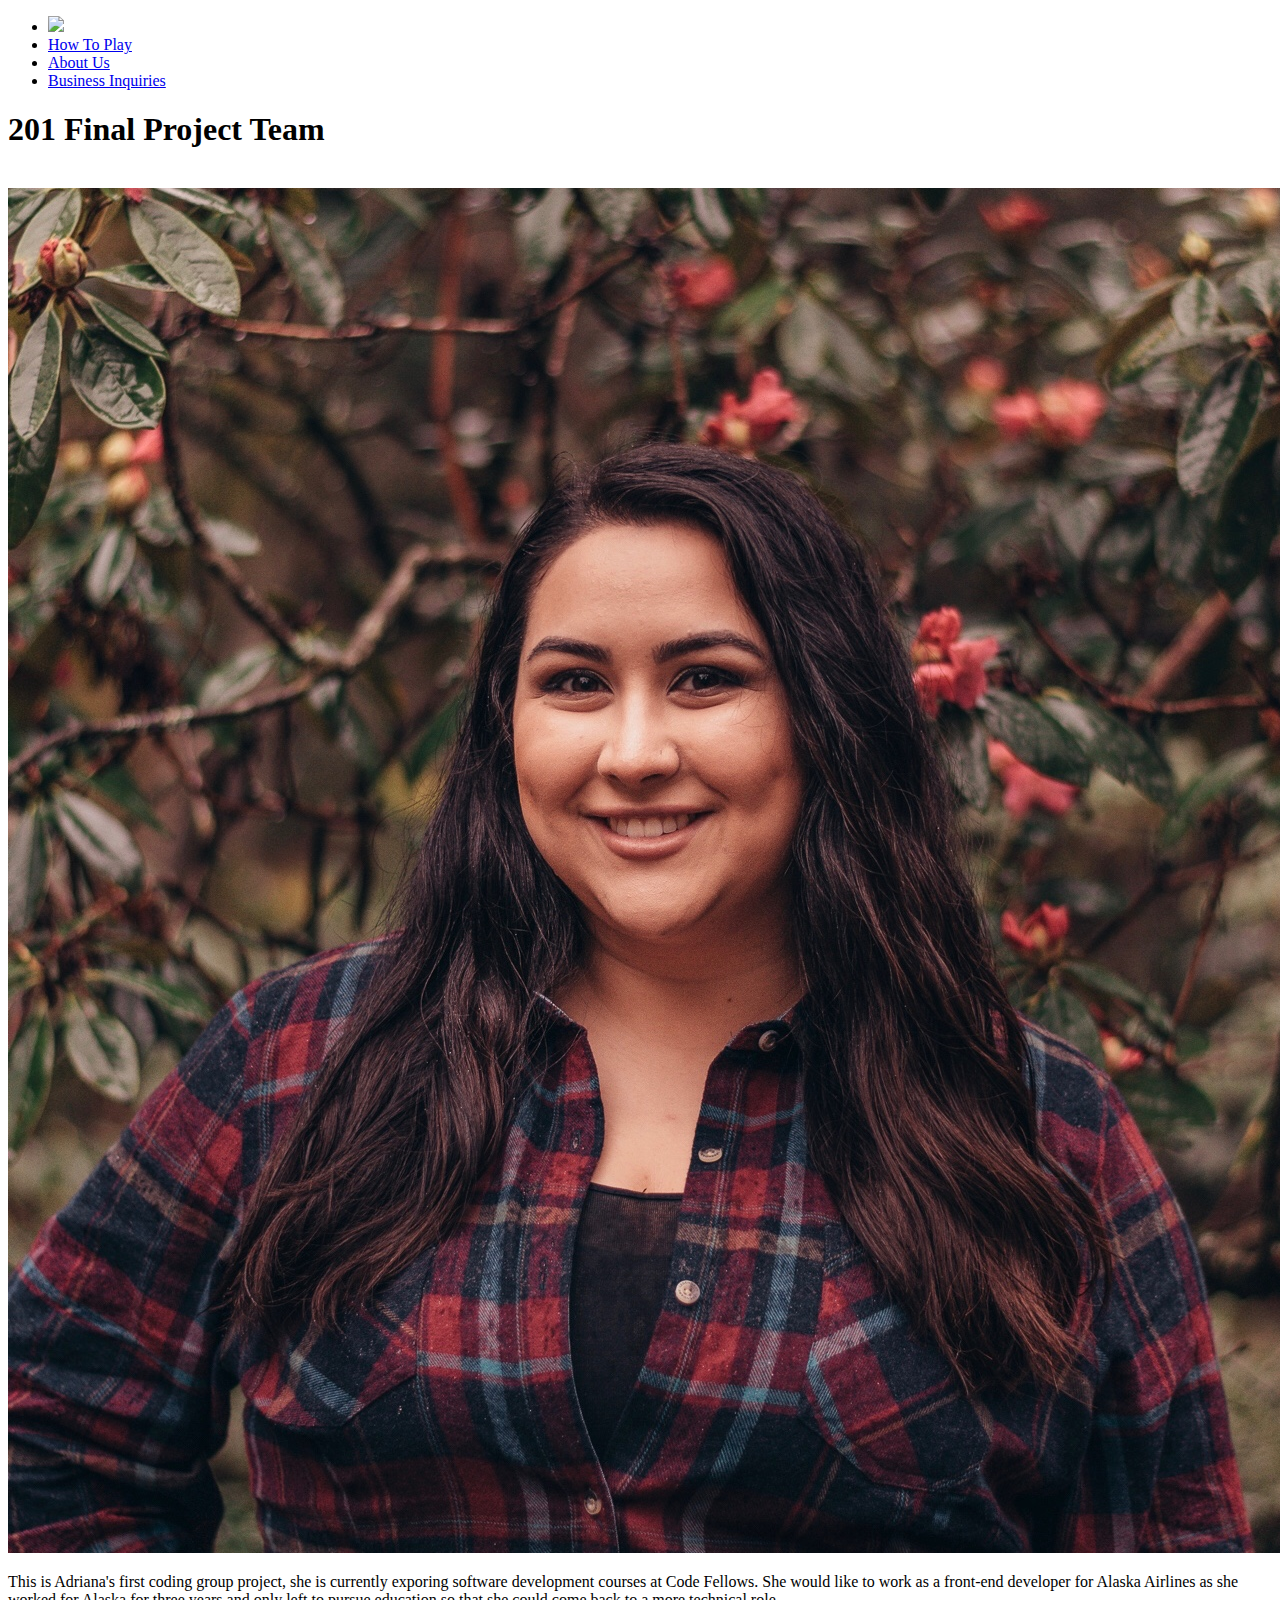
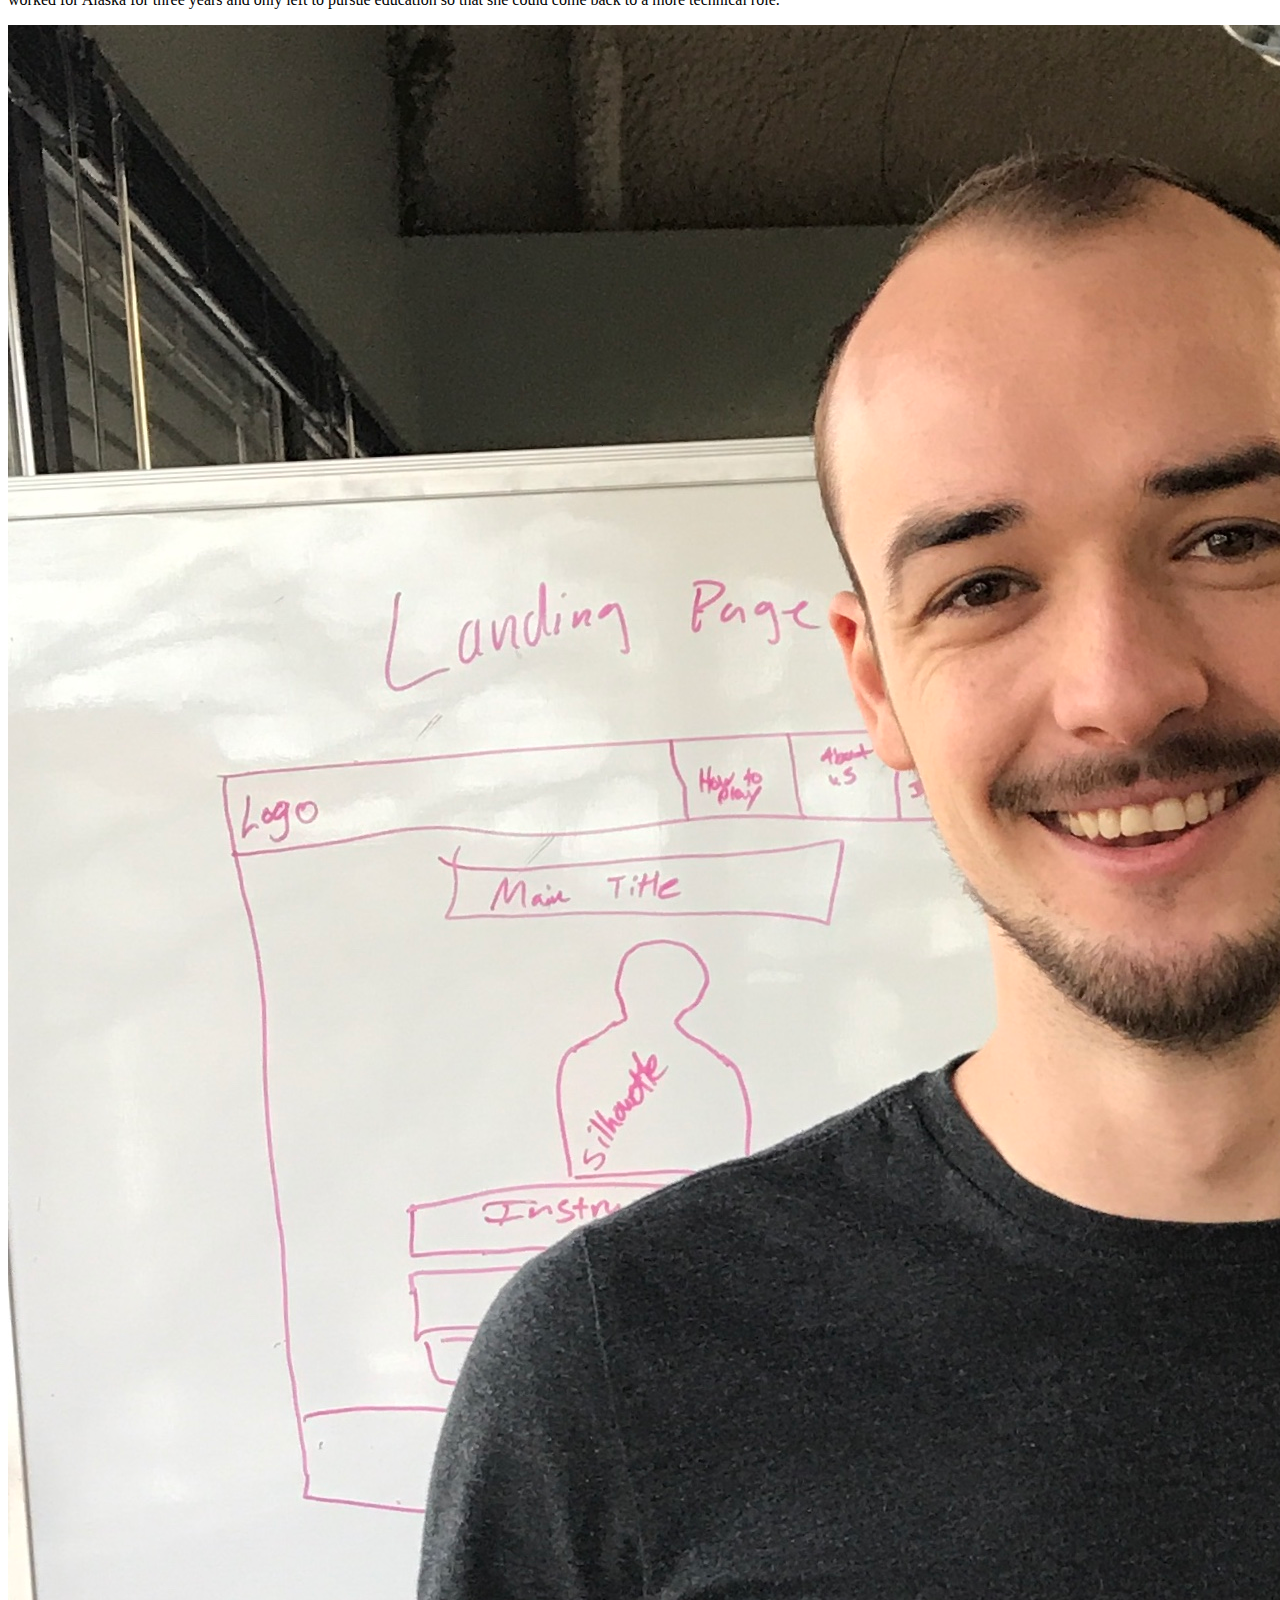
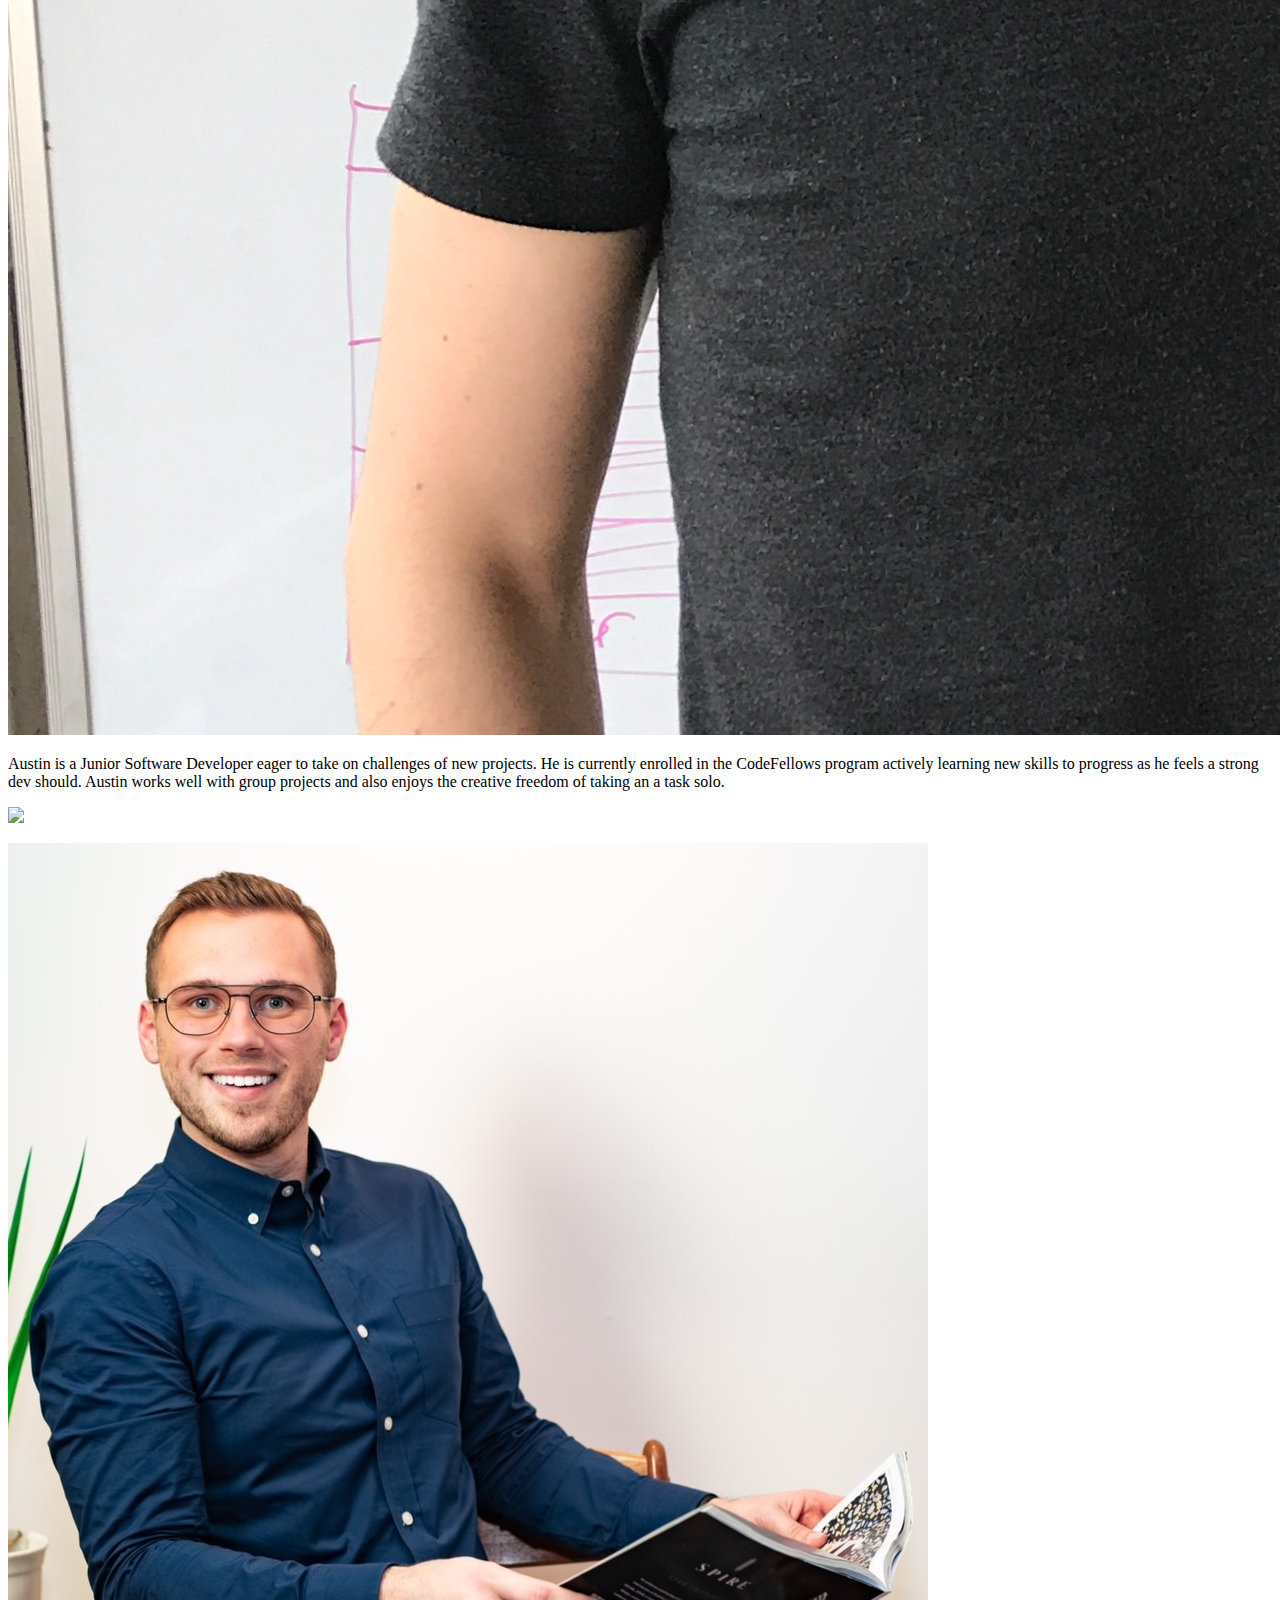
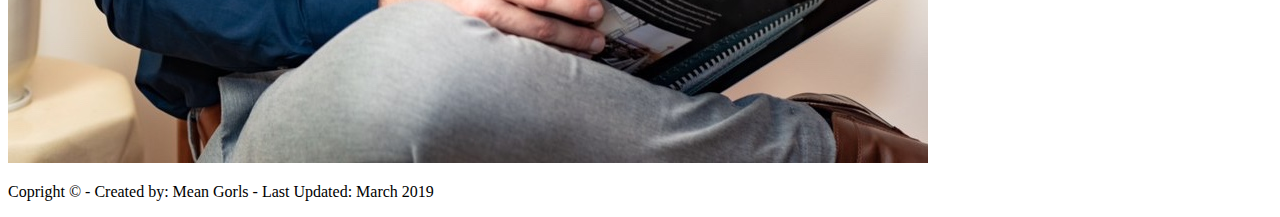
==== about.html @ 40d12f20 "about" ====
<!DOCTYPE html>
<html lang="en">

<head>
  <link rel="stylesheet" type="text/css" href="../Guess-Who/css/reset.css">
  <link rel="stylesheet" type="text/css" href="../Guess-Who/css/about.css">
  <link rel="stylesheet" type="text/css" href="../Guess-Who/css/header-footer.css">
  <title>About Us</title>
</head>

<body>

  <header>
    <ul id="topbar">
      <li><img src="https://placehold.it/150x75/000"></li>
      <li><a href="#">How To Play</a></li>
      <li><a href="#">About Us</a></li>
      <li><a href="#">Business Inquiries</a></li>
    </ul>
  </header>

  <main>
    <h1>201 Final Project Team</h1>

    <br>

    <section id="adriana">
      <img src="groupimgs/adriana.jpg"/>
      <p>
        This is Adriana's first coding group project, she is 
        currently exporing software development courses at Code 
        Fellows. She would like to work as a front-end developer 
        for Alaska Airlines as she worked for Alaska for three years 
        and only left to pursue education so that she could come 
        back to a more technical role.
      </p>
    </section>

    <section id="austin">
        <img src="groupimgs/austin.jpg"/>
        <p>
          Austin is a Junior Software Developer eager to take on 
          challenges of new projects.  He is currently enrolled in 
          the CodeFellows program actively learning new skills to 
          progress as he feels a strong dev should. Austin works 
          well with group projects and also enjoys the creative 
          freedom of taking an a task solo.
        </p>
      </section>

      <section id="jonny">
          <img src="groupimgs/jonny.png"/>
          <p>
            
          </p>
        </section>

        <section id="ryan">
            <img src="groupimgs/ryan.jpg"/>
            <p>
              
            </p>
          </section>

  </main>

  <footer>
    <p>Copright &copy; - Created by: Mean Gorls - Last Updated: March 2019</p>
  </footer>

</body>

</html>
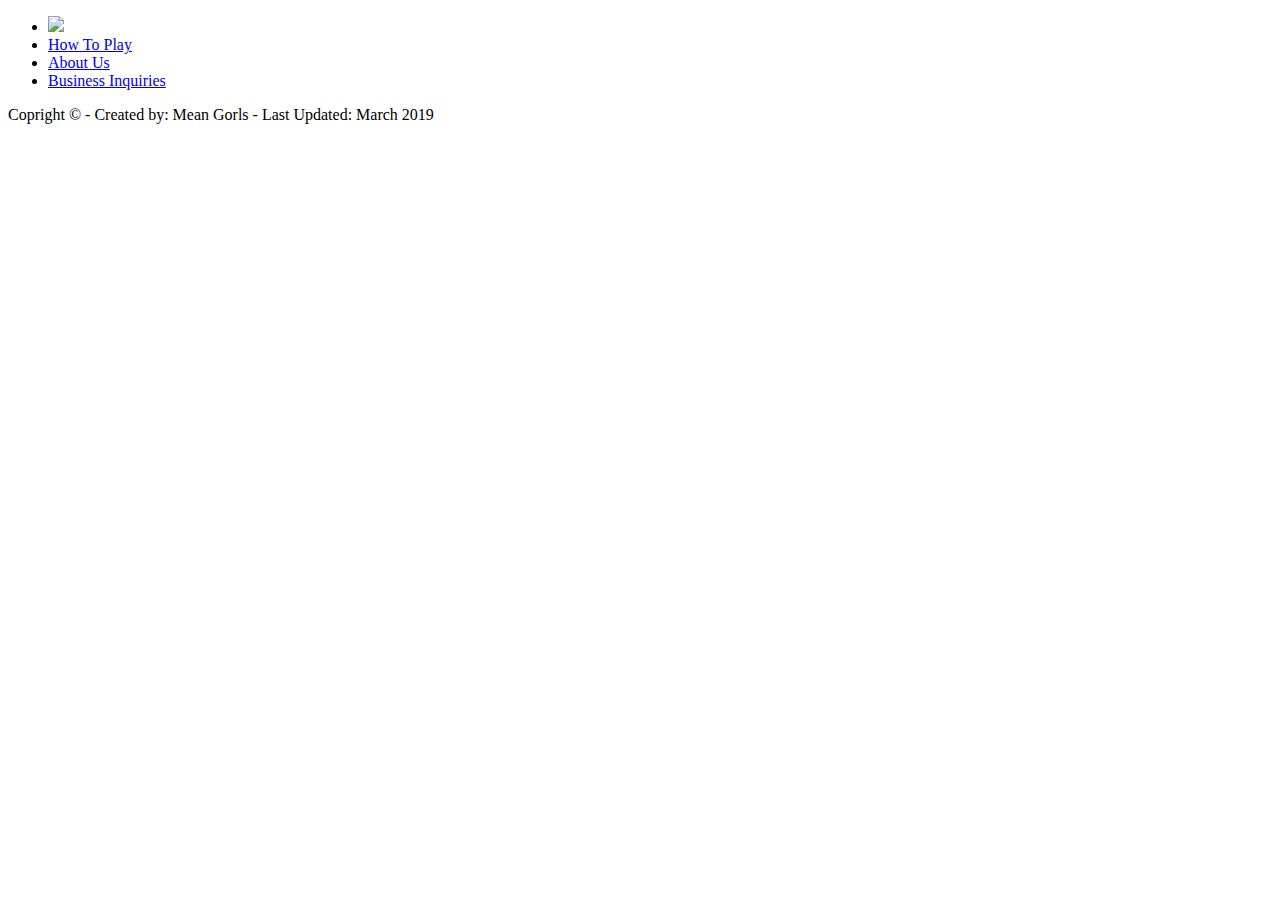
==== commit 7f706274: "changes" ====
--- a/about.html
+++ b/about.html
@@ -20,51 +20,9 @@
   </header>
 
   <main>
-    <h1>201 Final Project Team</h1>
-
-    <br>
-
-    <section id="adriana">
-      <img src="groupimgs/adriana.jpg"/>
-      <p>
-        This is Adriana's first coding group project, she is 
-        currently exporing software development courses at Code 
-        Fellows. She would like to work as a front-end developer 
-        for Alaska Airlines as she worked for Alaska for three years 
-        and only left to pursue education so that she could come 
-        back to a more technical role.
-      </p>
-    </section>
-
-    <section id="austin">
-        <img src="groupimgs/austin.jpg"/>
-        <p>
-          Austin is a Junior Software Developer eager to take on 
-          challenges of new projects.  He is currently enrolled in 
-          the CodeFellows program actively learning new skills to 
-          progress as he feels a strong dev should. Austin works 
-          well with group projects and also enjoys the creative 
-          freedom of taking an a task solo.
-        </p>
-      </section>
-
-      <section id="jonny">
-          <img src="groupimgs/jonny.png"/>
-          <p>
-            
-          </p>
-        </section>
-
-        <section id="ryan">
-            <img src="groupimgs/ryan.jpg"/>
-            <p>
-              
-            </p>
-          </section>
-
   </main>
 
-  <footer>
+  <footer class="site-footer">
     <p>Copright &copy; - Created by: Mean Gorls - Last Updated: March 2019</p>
   </footer>
 
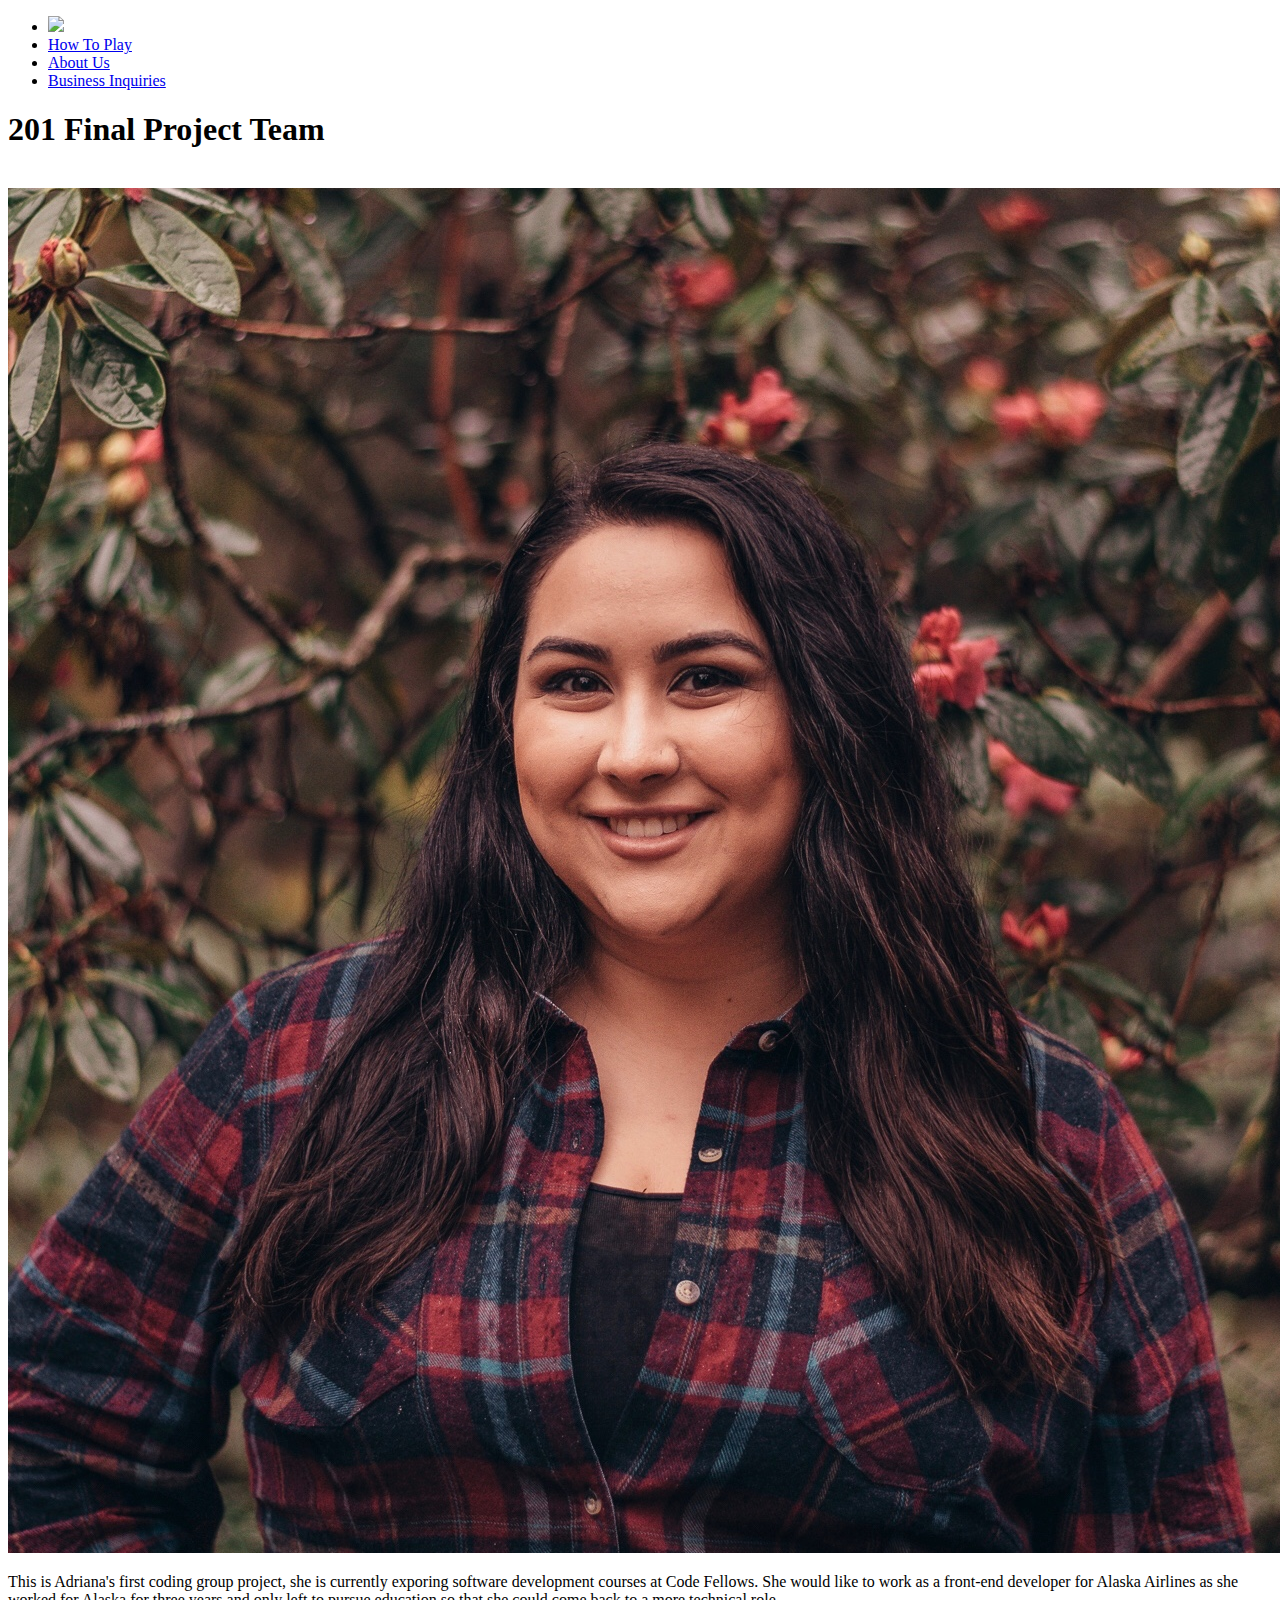
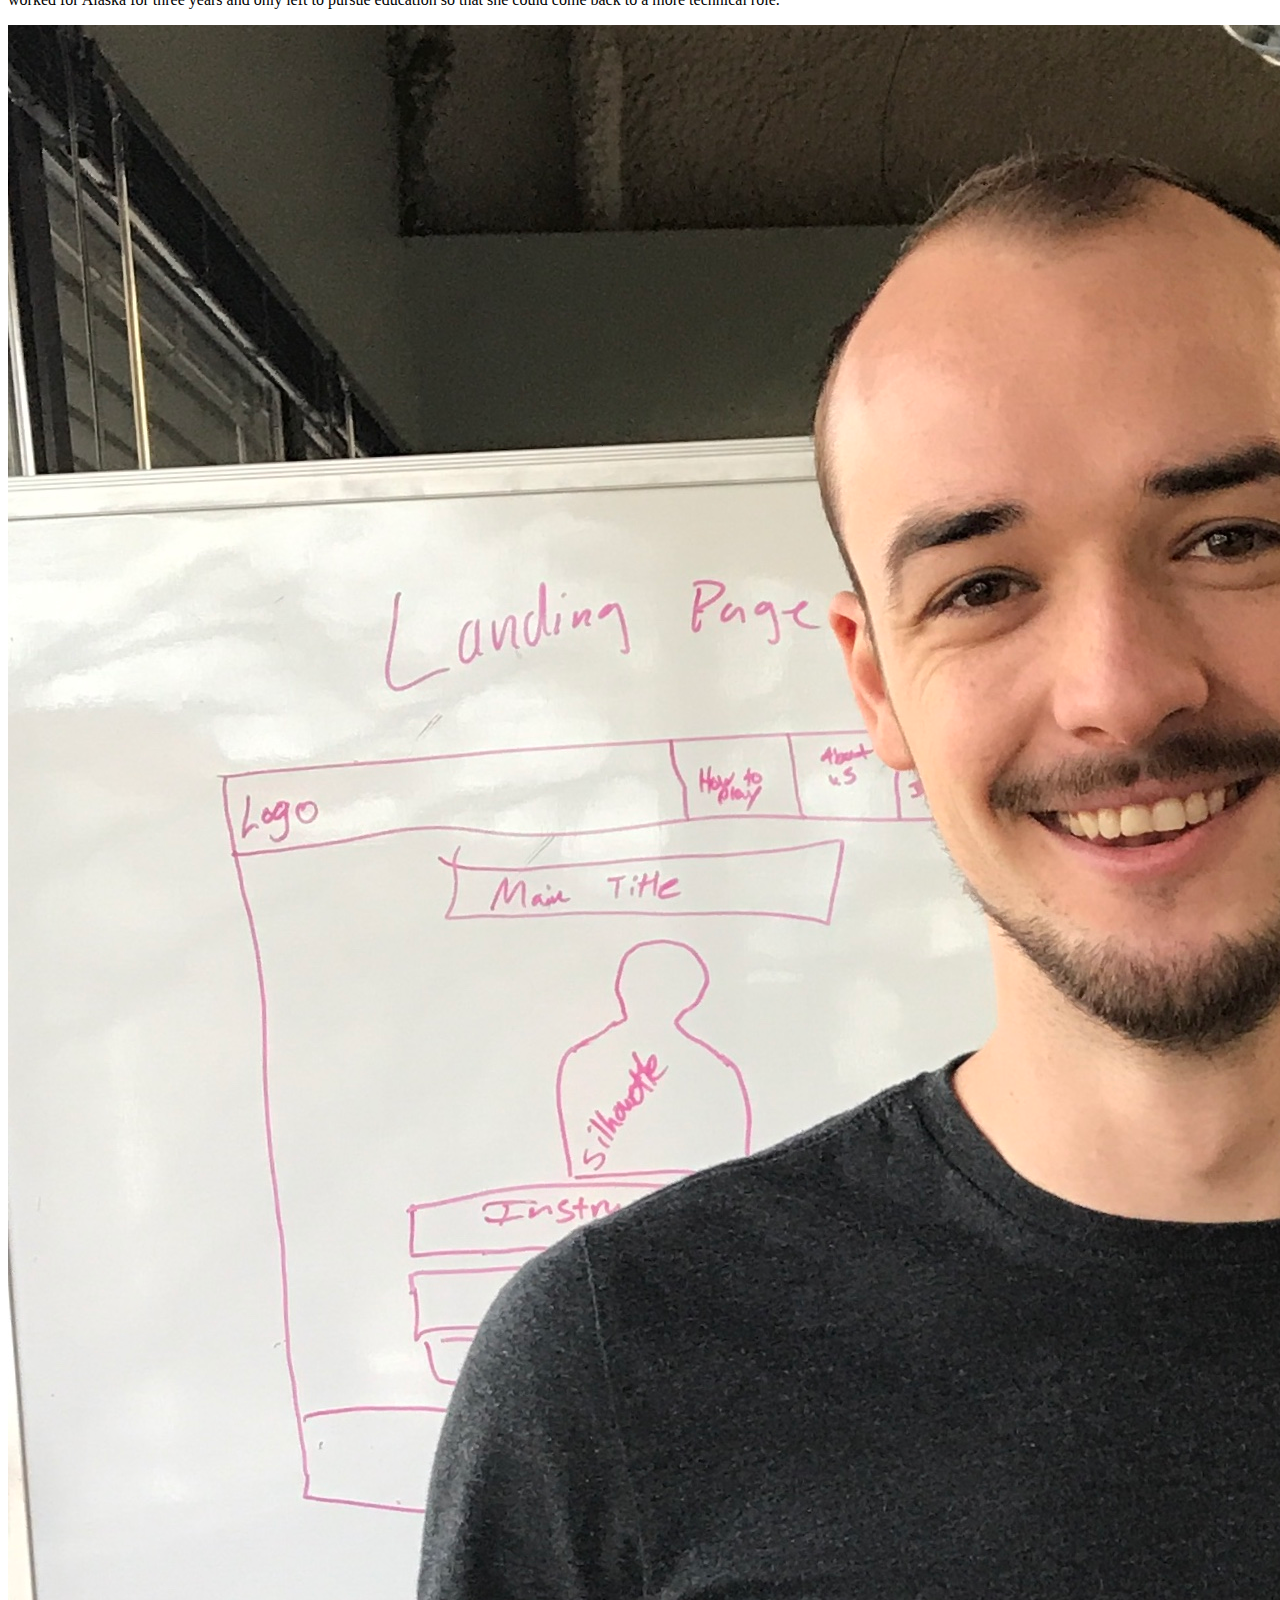
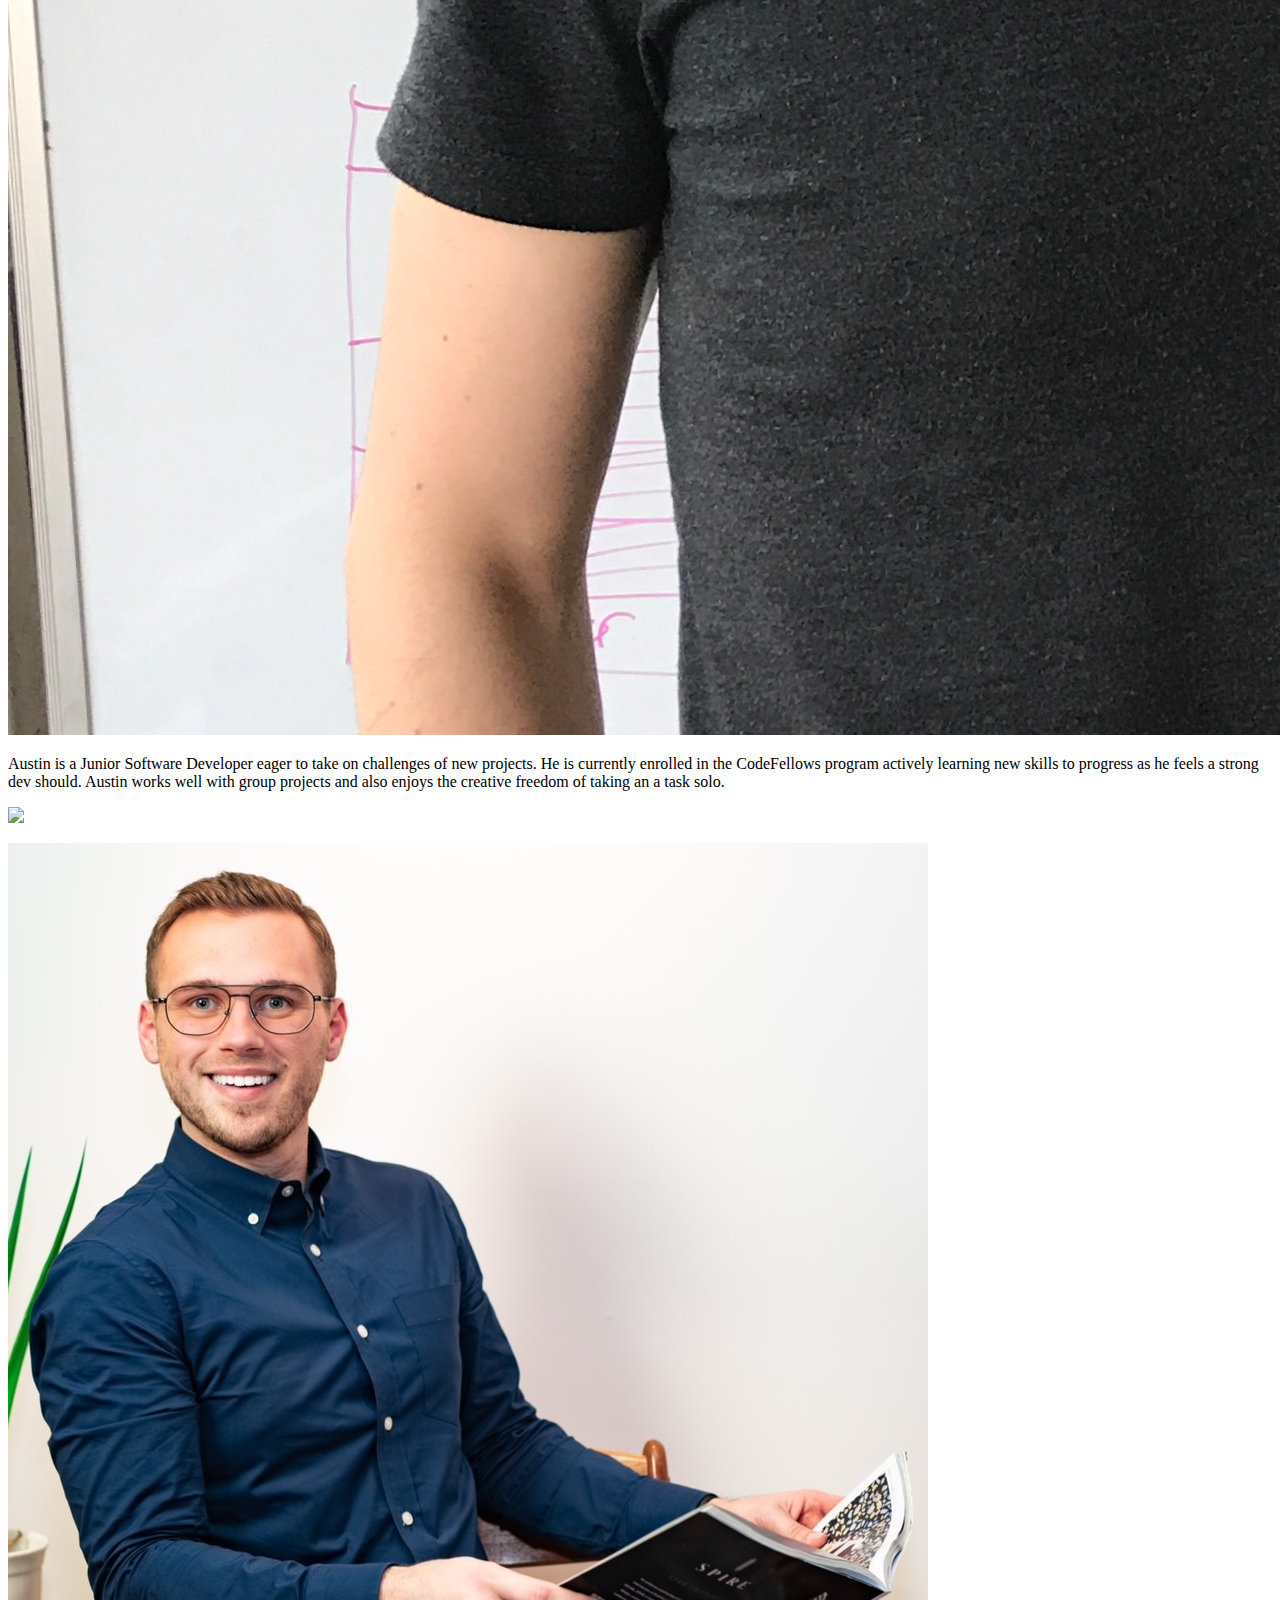
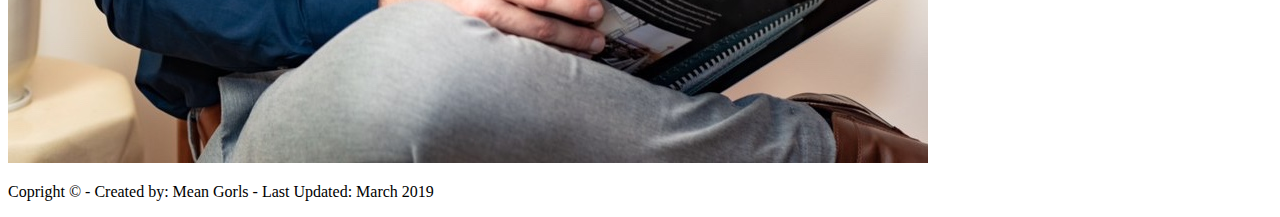
==== commit ca404a66: "Merge pull request #15 from mean-gorls/landing-page" ====
--- a/about.html
+++ b/about.html
@@ -20,6 +20,48 @@
   </header>
 
   <main>
+    <h1>201 Final Project Team</h1>
+
+    <br>
+
+    <section id="adriana">
+      <img src="groupimgs/adriana.jpg"/>
+      <p>
+        This is Adriana's first coding group project, she is 
+        currently exporing software development courses at Code 
+        Fellows. She would like to work as a front-end developer 
+        for Alaska Airlines as she worked for Alaska for three years 
+        and only left to pursue education so that she could come 
+        back to a more technical role.
+      </p>
+    </section>
+
+    <section id="austin">
+        <img src="groupimgs/austin.jpg"/>
+        <p>
+          Austin is a Junior Software Developer eager to take on 
+          challenges of new projects.  He is currently enrolled in 
+          the CodeFellows program actively learning new skills to 
+          progress as he feels a strong dev should. Austin works 
+          well with group projects and also enjoys the creative 
+          freedom of taking an a task solo.
+        </p>
+      </section>
+
+      <section id="jonny">
+          <img src="groupimgs/jonny.png"/>
+          <p>
+            
+          </p>
+        </section>
+
+        <section id="ryan">
+            <img src="groupimgs/ryan.jpg"/>
+            <p>
+              
+            </p>
+          </section>
+
   </main>
 
   <footer class="site-footer">
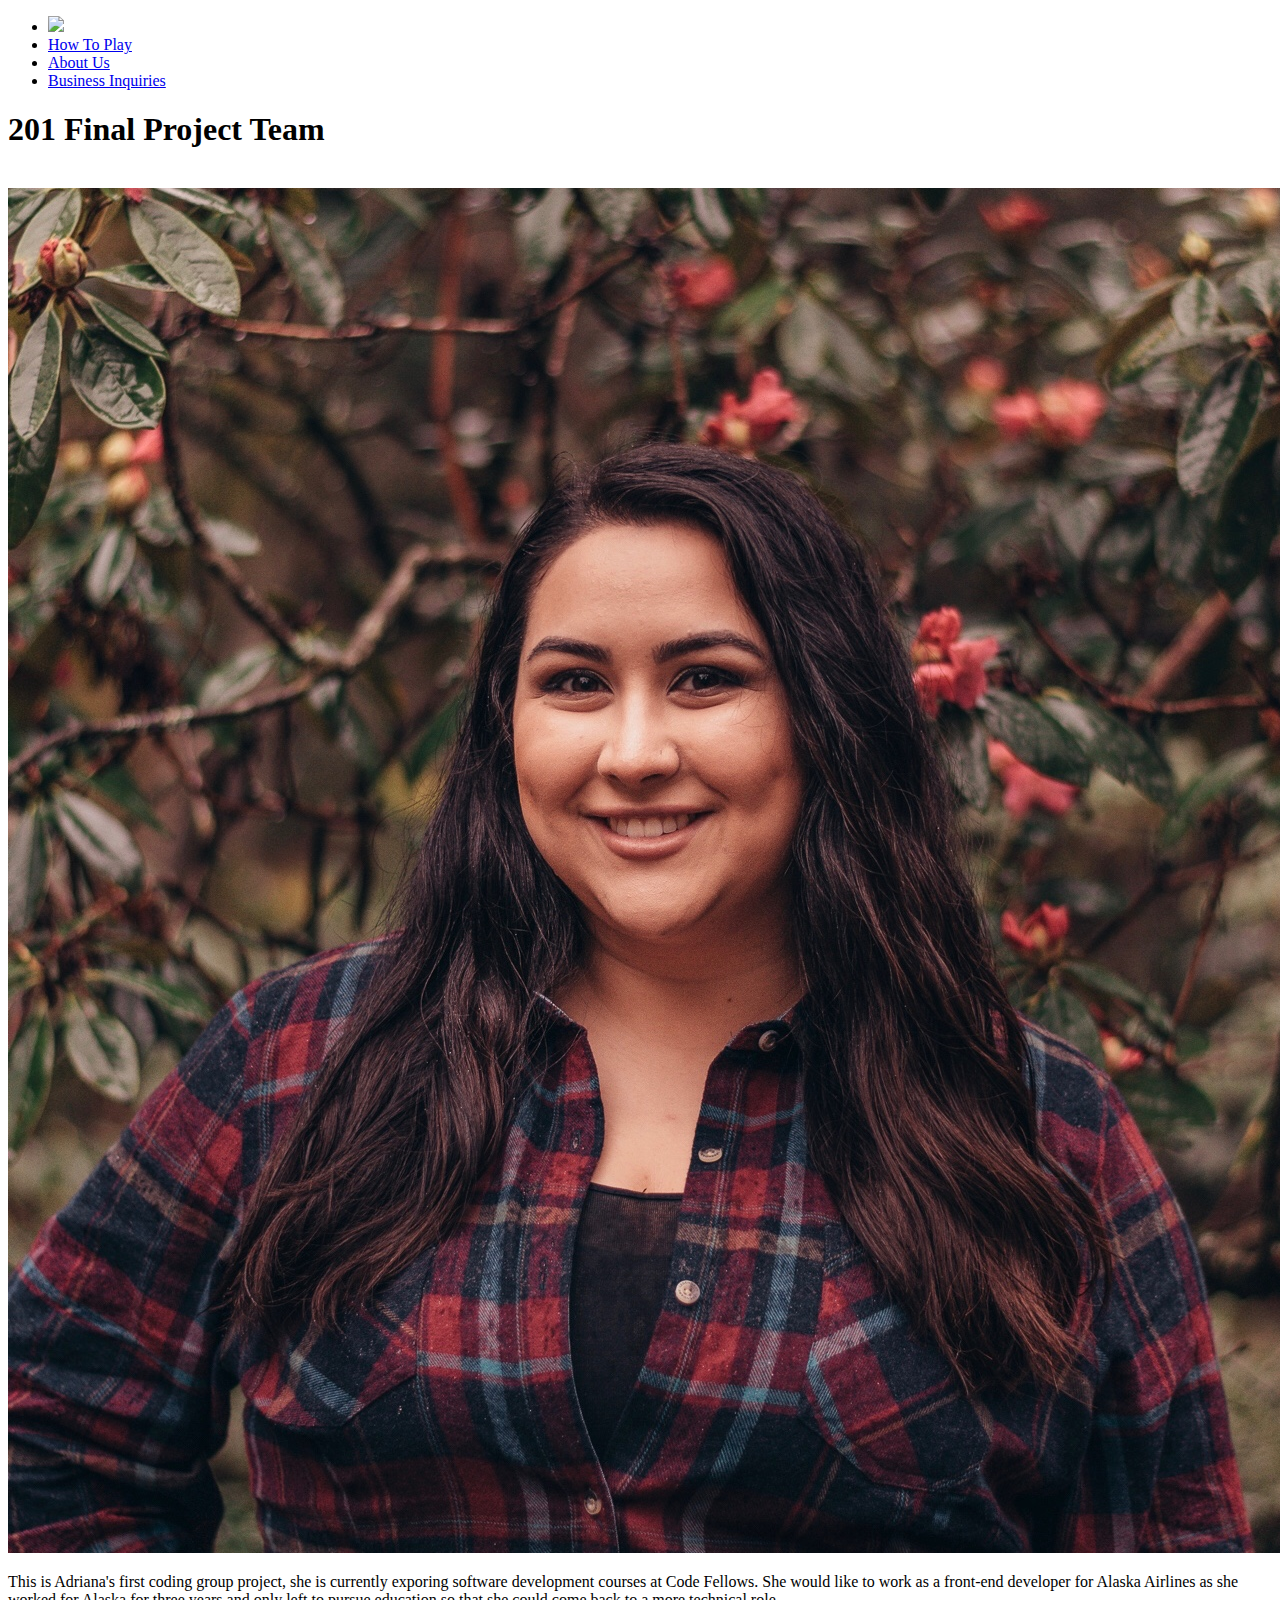
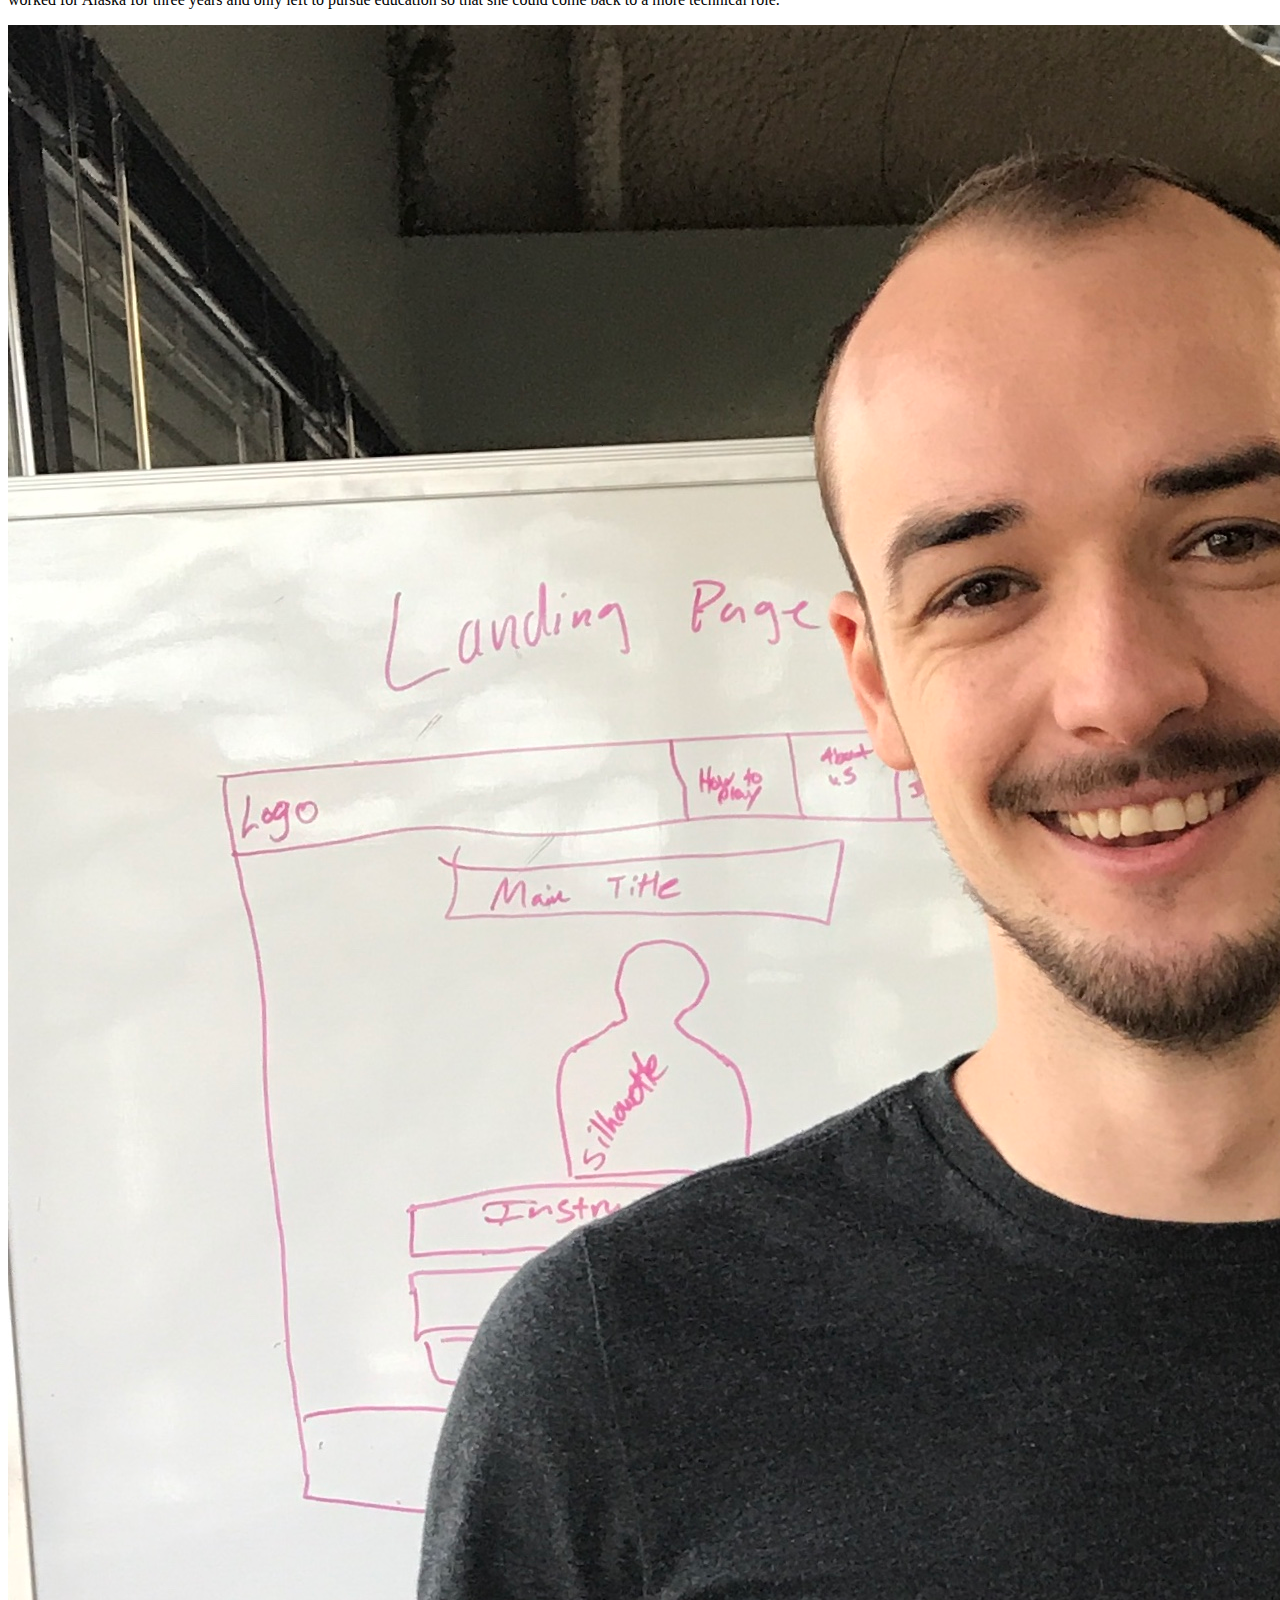
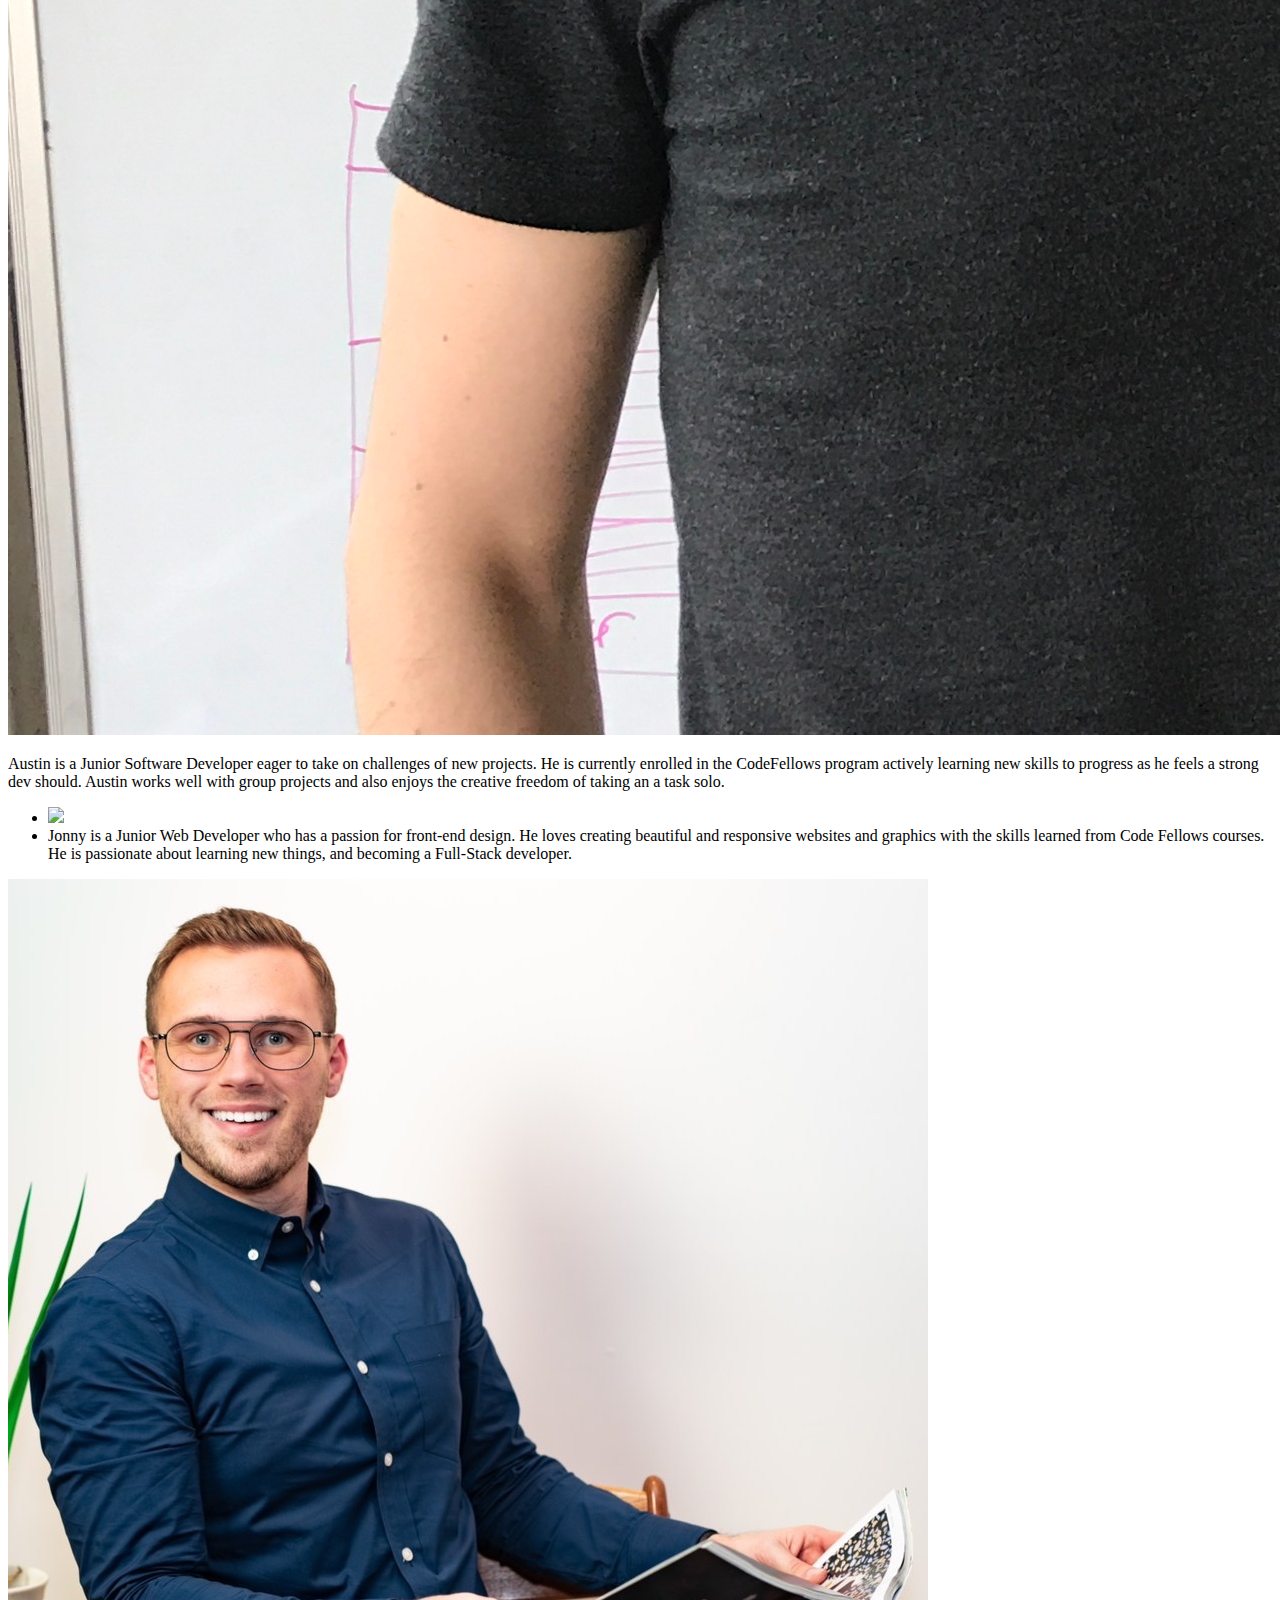
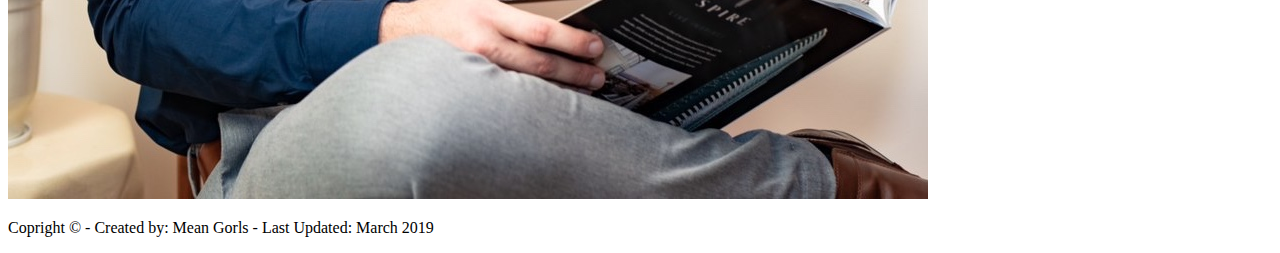
==== commit 9b2e3c5b: "some more stuff" ====
--- a/about.html
+++ b/about.html
@@ -48,12 +48,16 @@
         </p>
       </section>
 
-      <section id="jonny">
-          <img src="groupimgs/jonny.png"/>
-          <p>
-            
-          </p>
-        </section>
+      <ul id="jonny">
+          <li><img src="groupimgs/jonny.png"/></li>
+          <li>
+            Jonny is a Junior Web Developer who has a passion for
+            front-end design. He loves creating beautiful and responsive
+            websites and graphics with the skills learned from Code Fellows
+            courses. He is passionate about learning new things, and becoming
+            a Full-Stack developer. 
+          </li>
+        </ul>
 
         <section id="ryan">
             <img src="groupimgs/ryan.jpg"/>
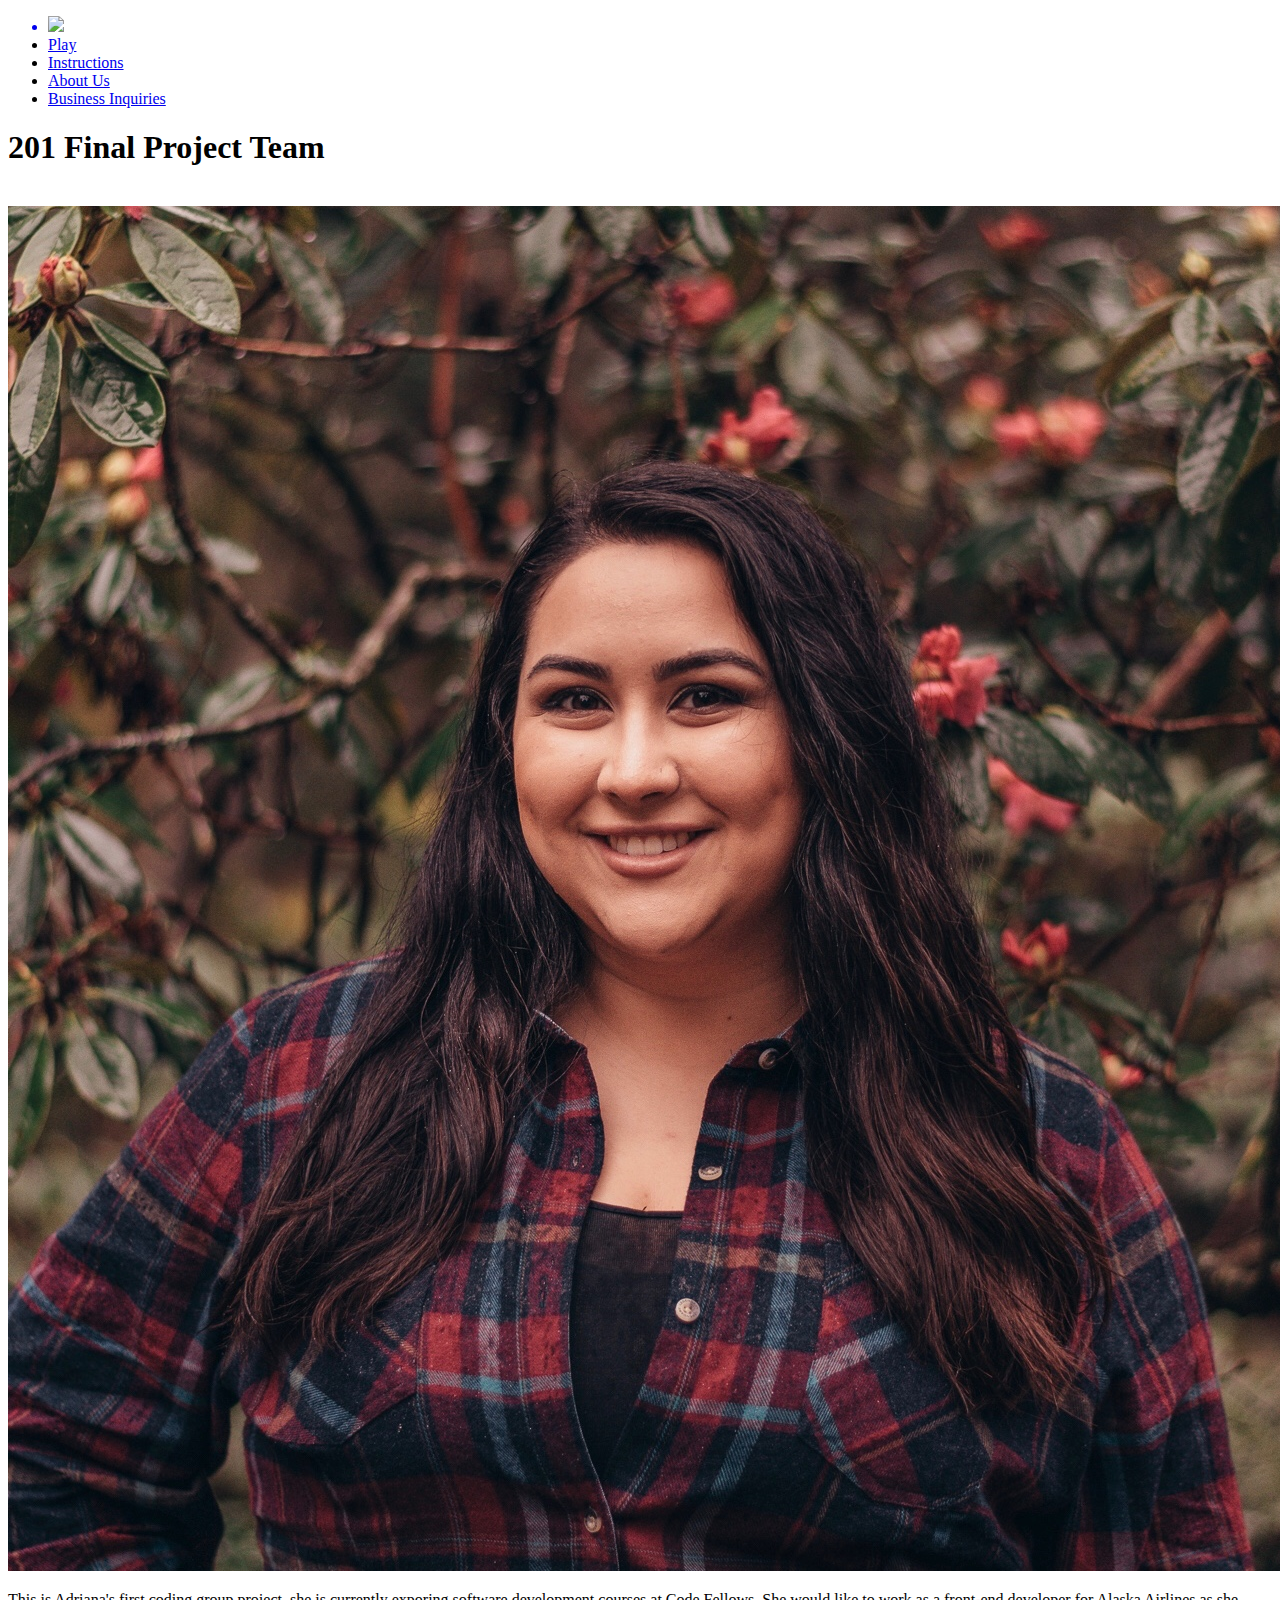
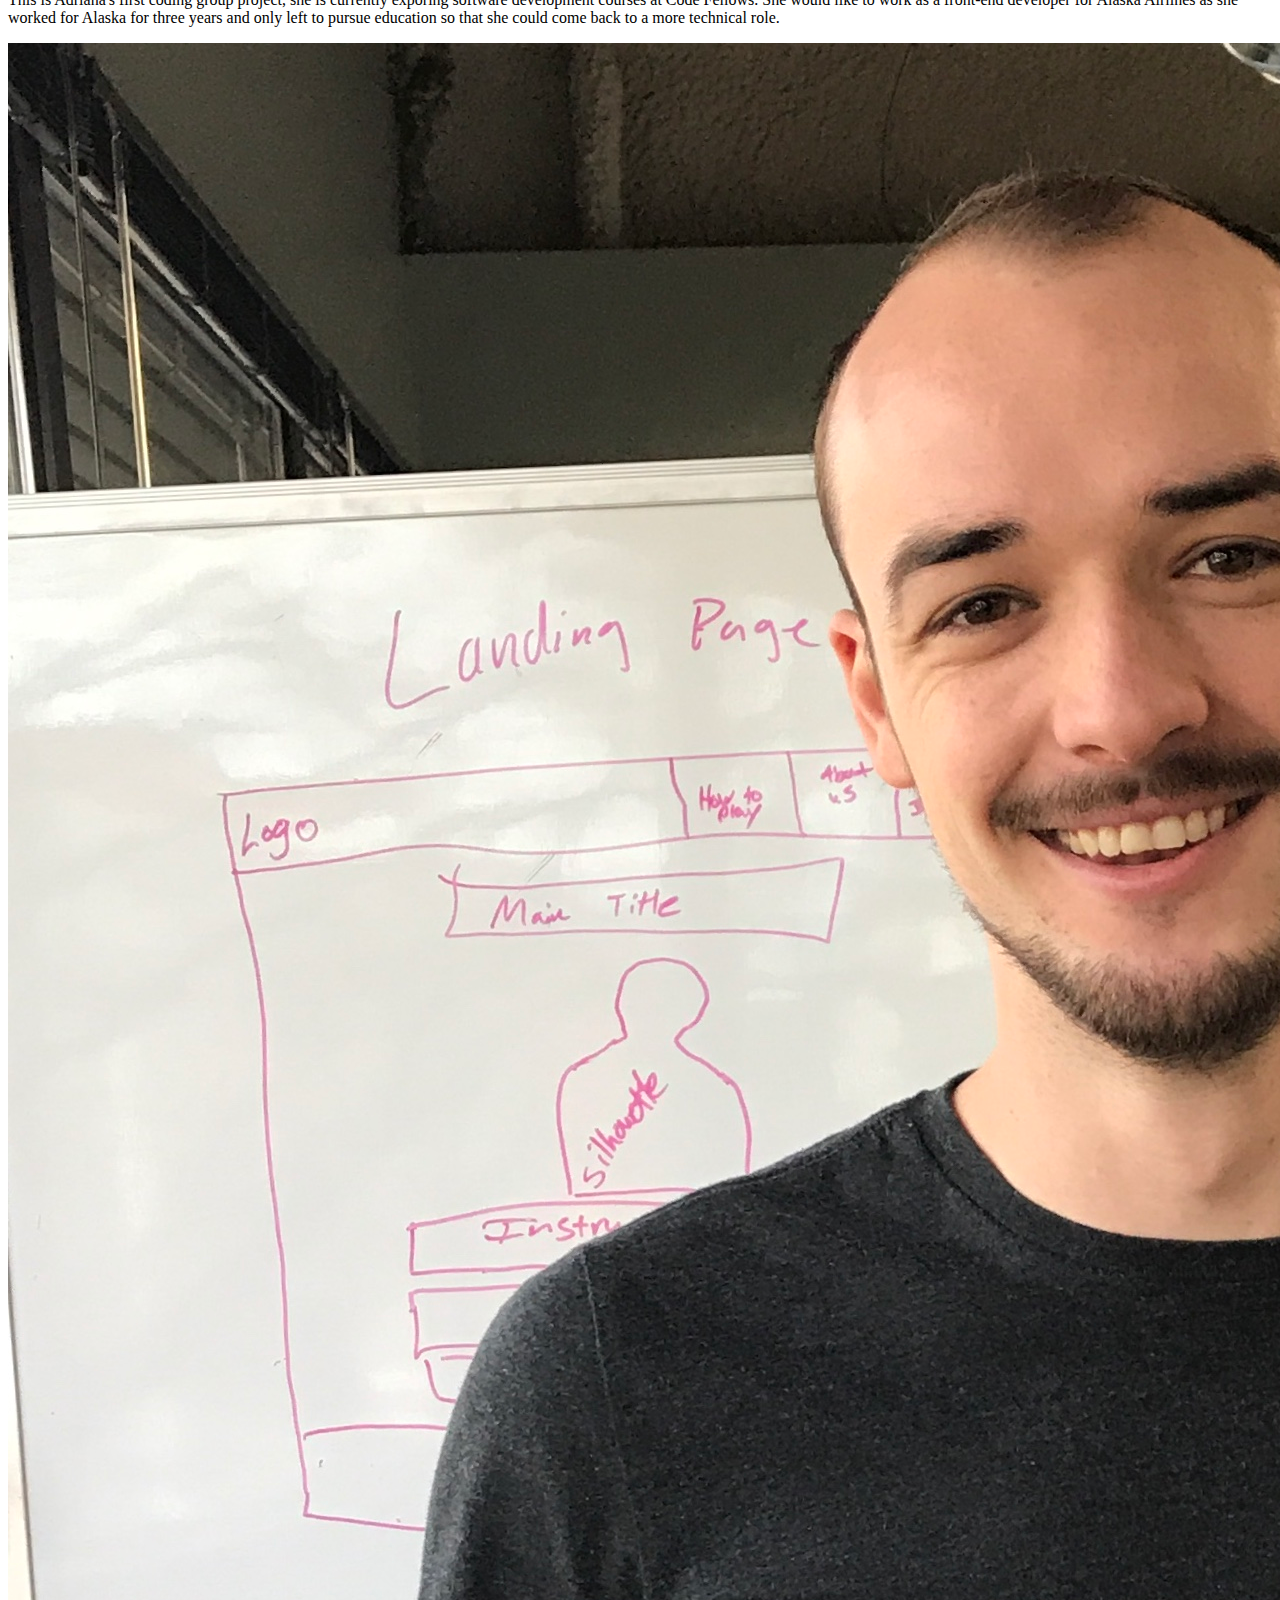
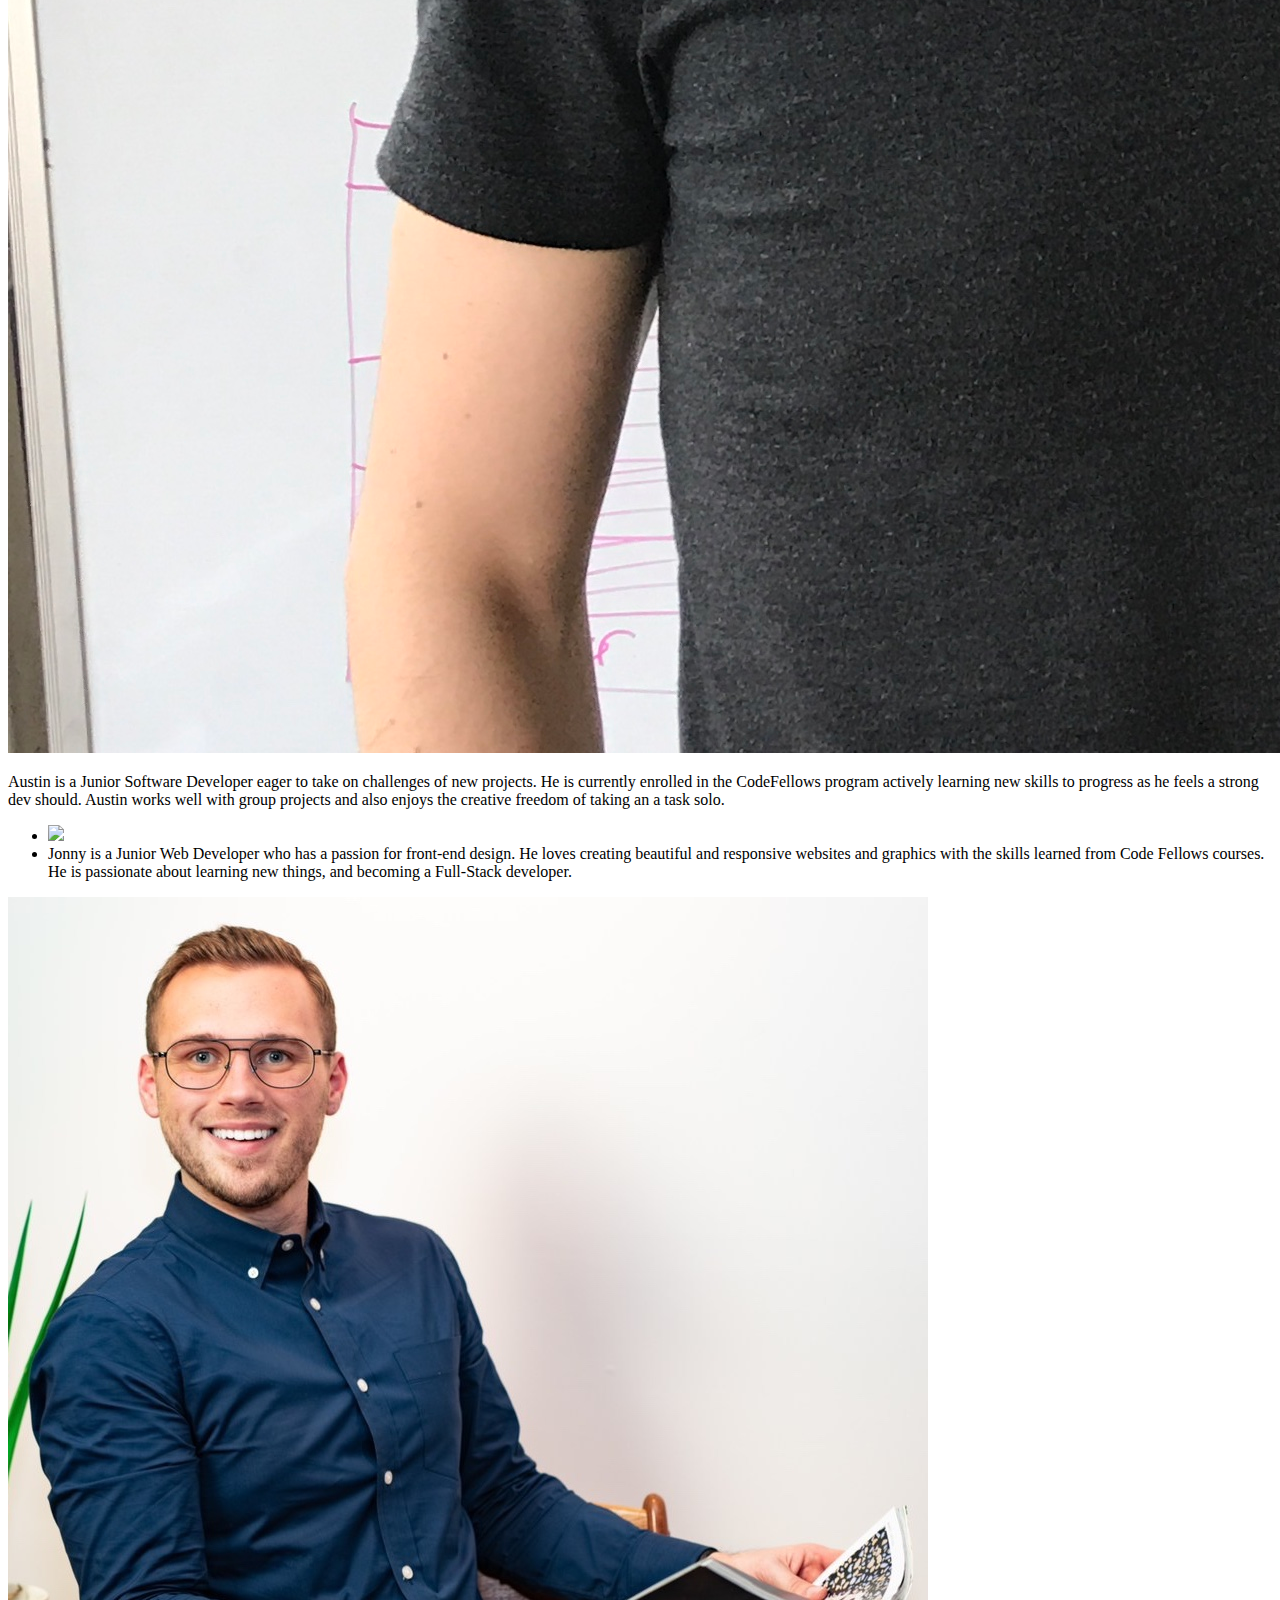
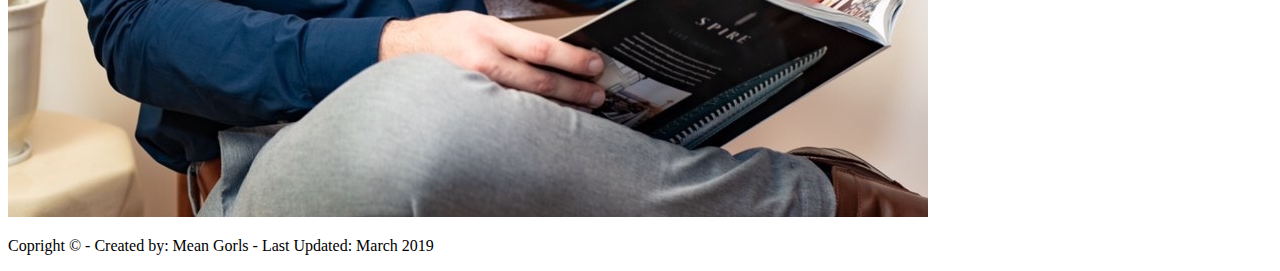
==== commit 0ec6d316: "styling" ====
--- a/about.html
+++ b/about.html
@@ -5,19 +5,20 @@
   <link rel="stylesheet" type="text/css" href="../Guess-Who/css/reset.css">
   <link rel="stylesheet" type="text/css" href="../Guess-Who/css/about.css">
   <link rel="stylesheet" type="text/css" href="../Guess-Who/css/header-footer.css">
+  <link href="https://fonts.googleapis.com/css?family=Baloo|Baloo+Bhaina|Baloo+Chettan|Open+Sans|Roboto|Roboto+Slab" rel="stylesheet">
   <title>About Us</title>
 </head>
 
 <body>
-
-  <header>
-    <ul id="topbar">
-      <li><img src="https://placehold.it/150x75/000"></li>
-      <li><a href="#">How To Play</a></li>
-      <li><a href="#">About Us</a></li>
-      <li><a href="#">Business Inquiries</a></li>
-    </ul>
-  </header>
+    <header>
+        <ul id="topbar">
+            <a href="../Guess-Who/index.html"><li><img id="logo" src="../Guess-Who/img/jara-logo.png"></li></a>
+          <li><a href="../Guess-Who/game-page.html">Play</a></li>
+          <li><a href="../Guess-Who/how-to.html">Instructions</a></li>
+          <li><a href="../Guess-Who/about.html">About Us</a></li>
+          <li><a href="../Guess-Who/inquiries.html">Business Inquiries</a></li>
+        </ul>
+      </header>
 
   <main>
     <h1>201 Final Project Team</h1>
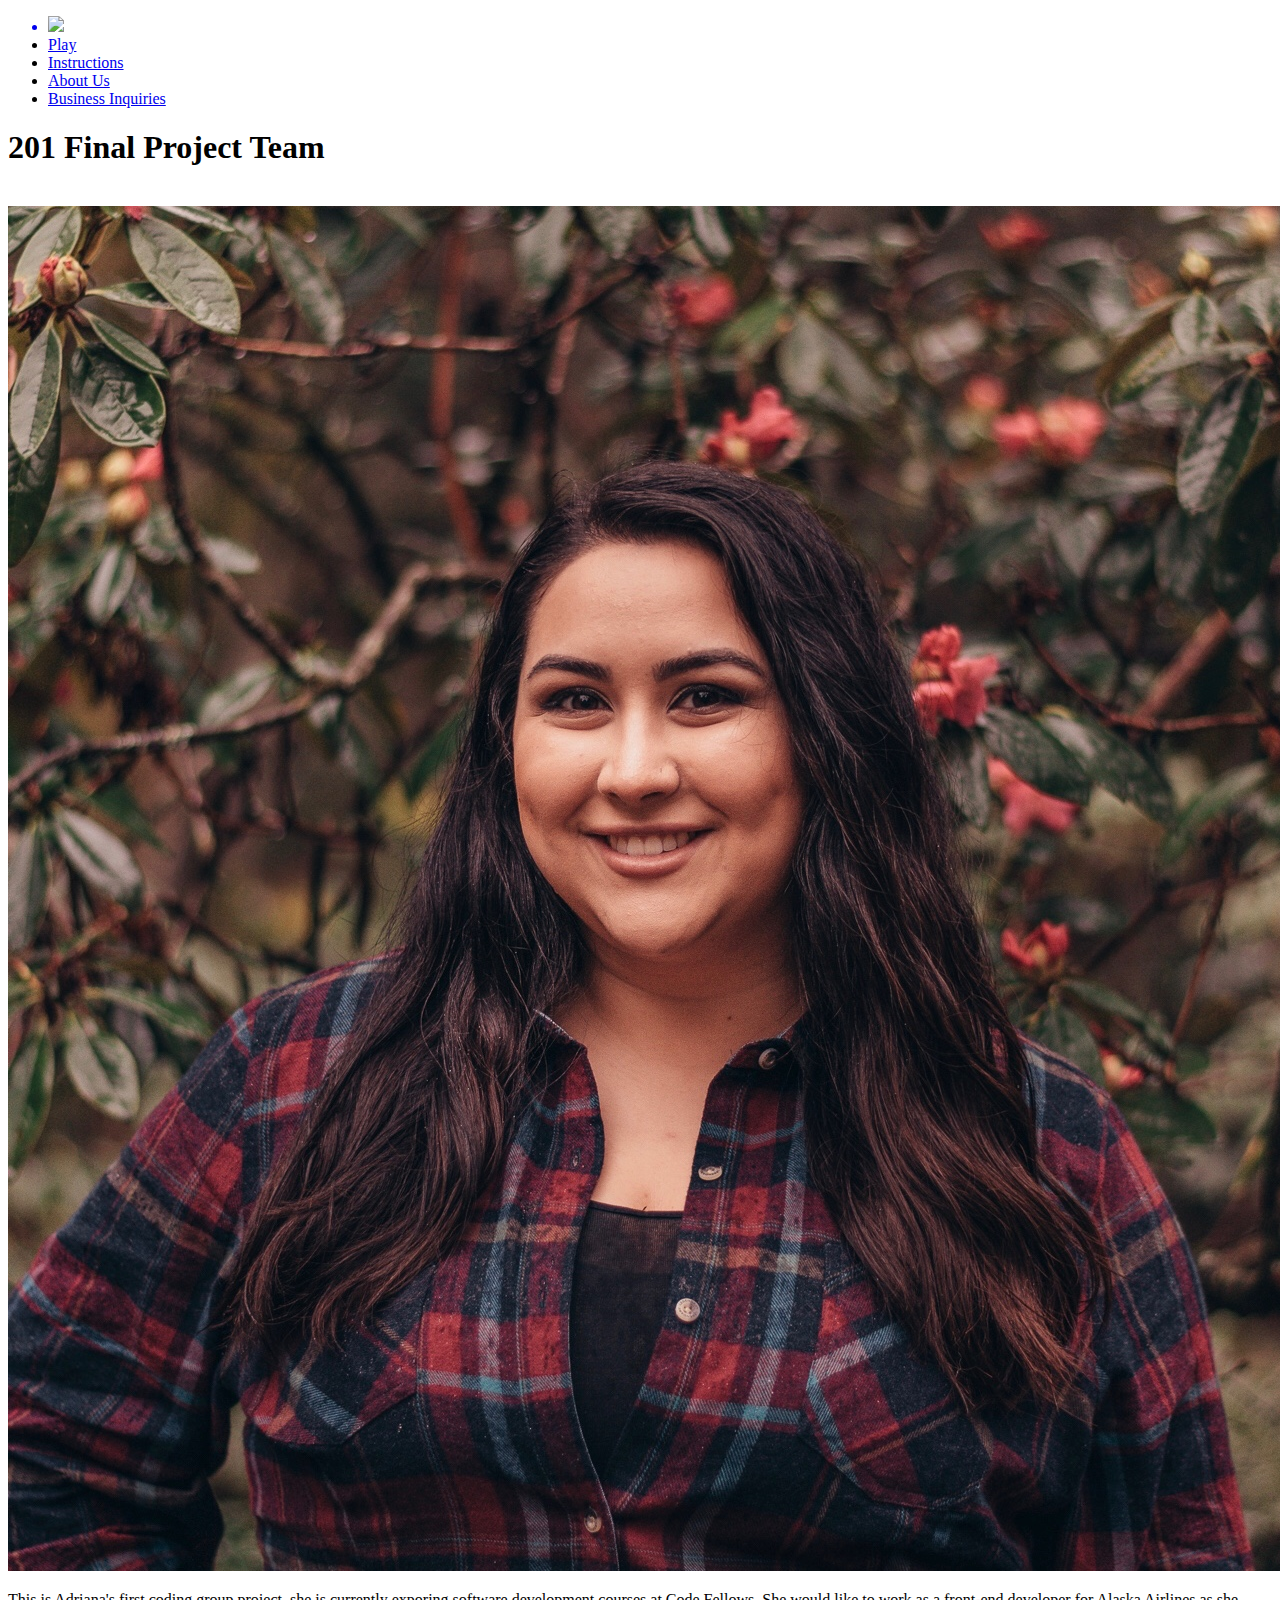
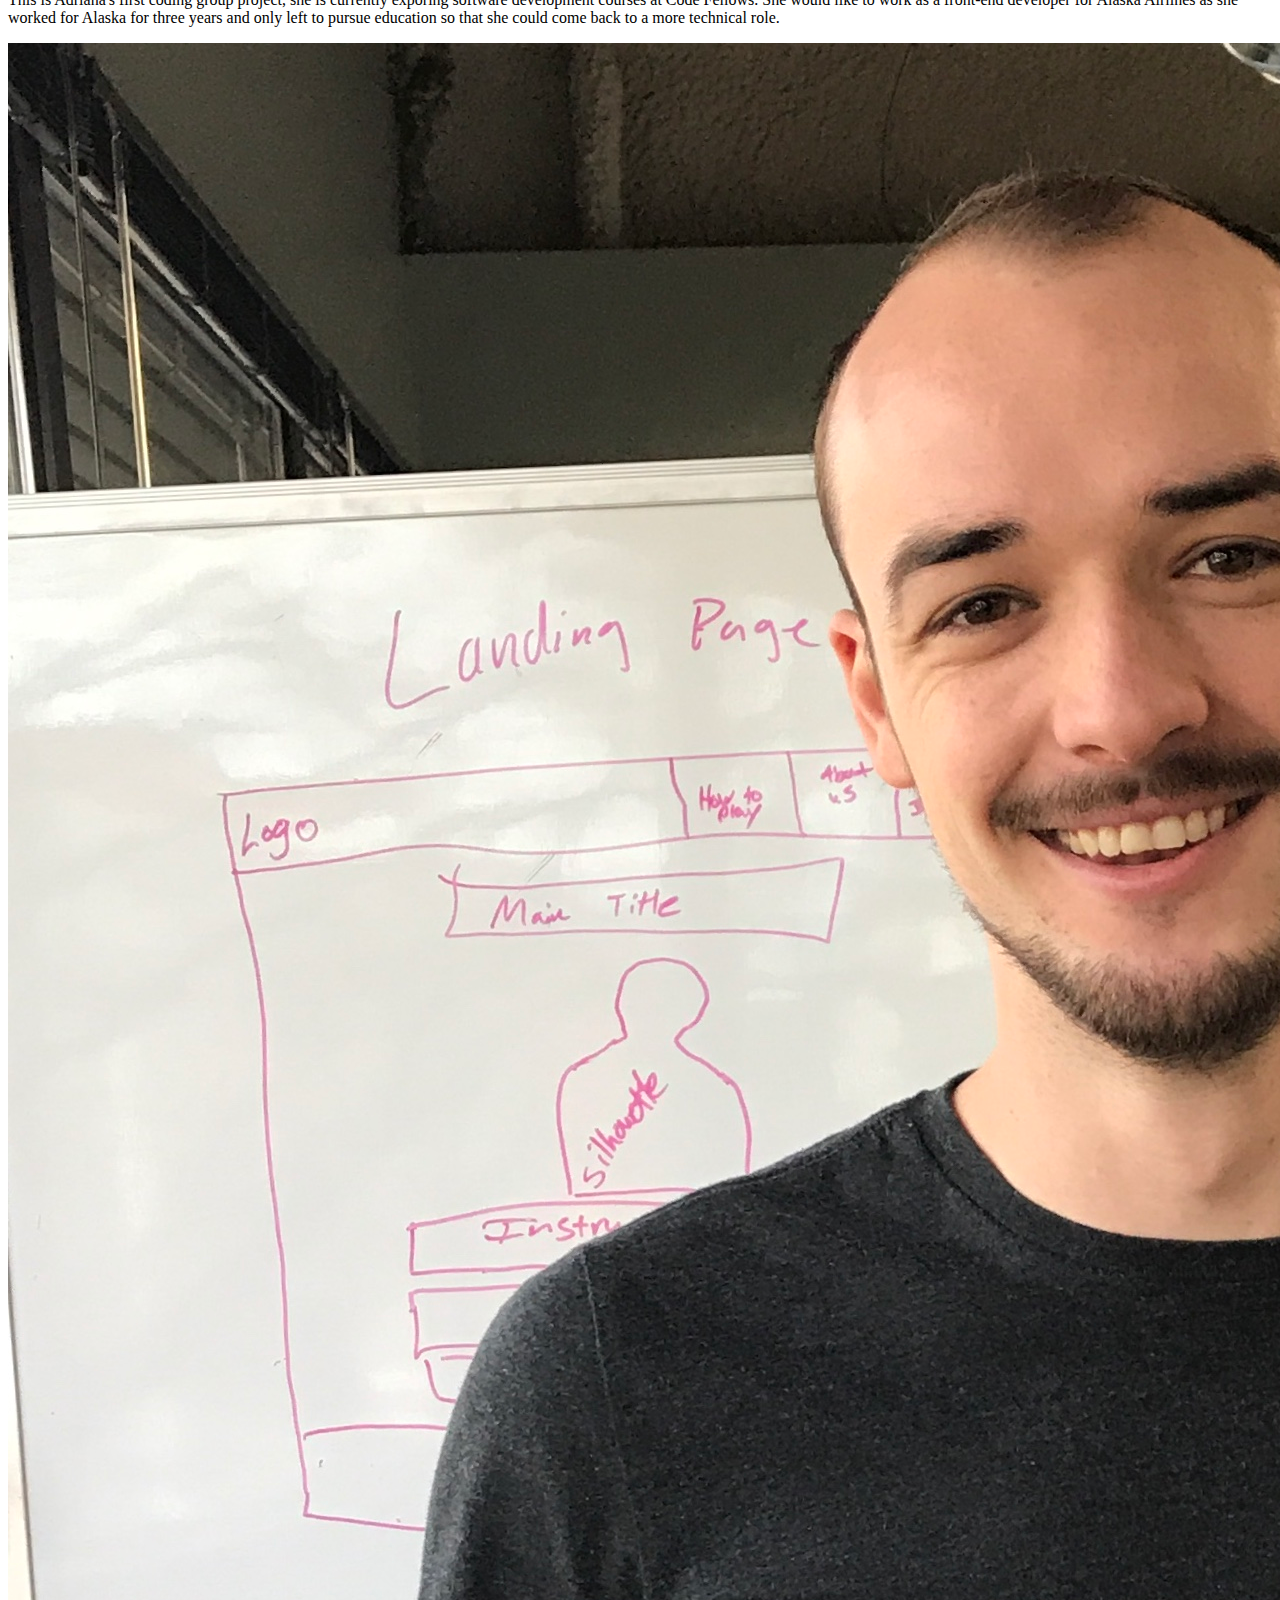
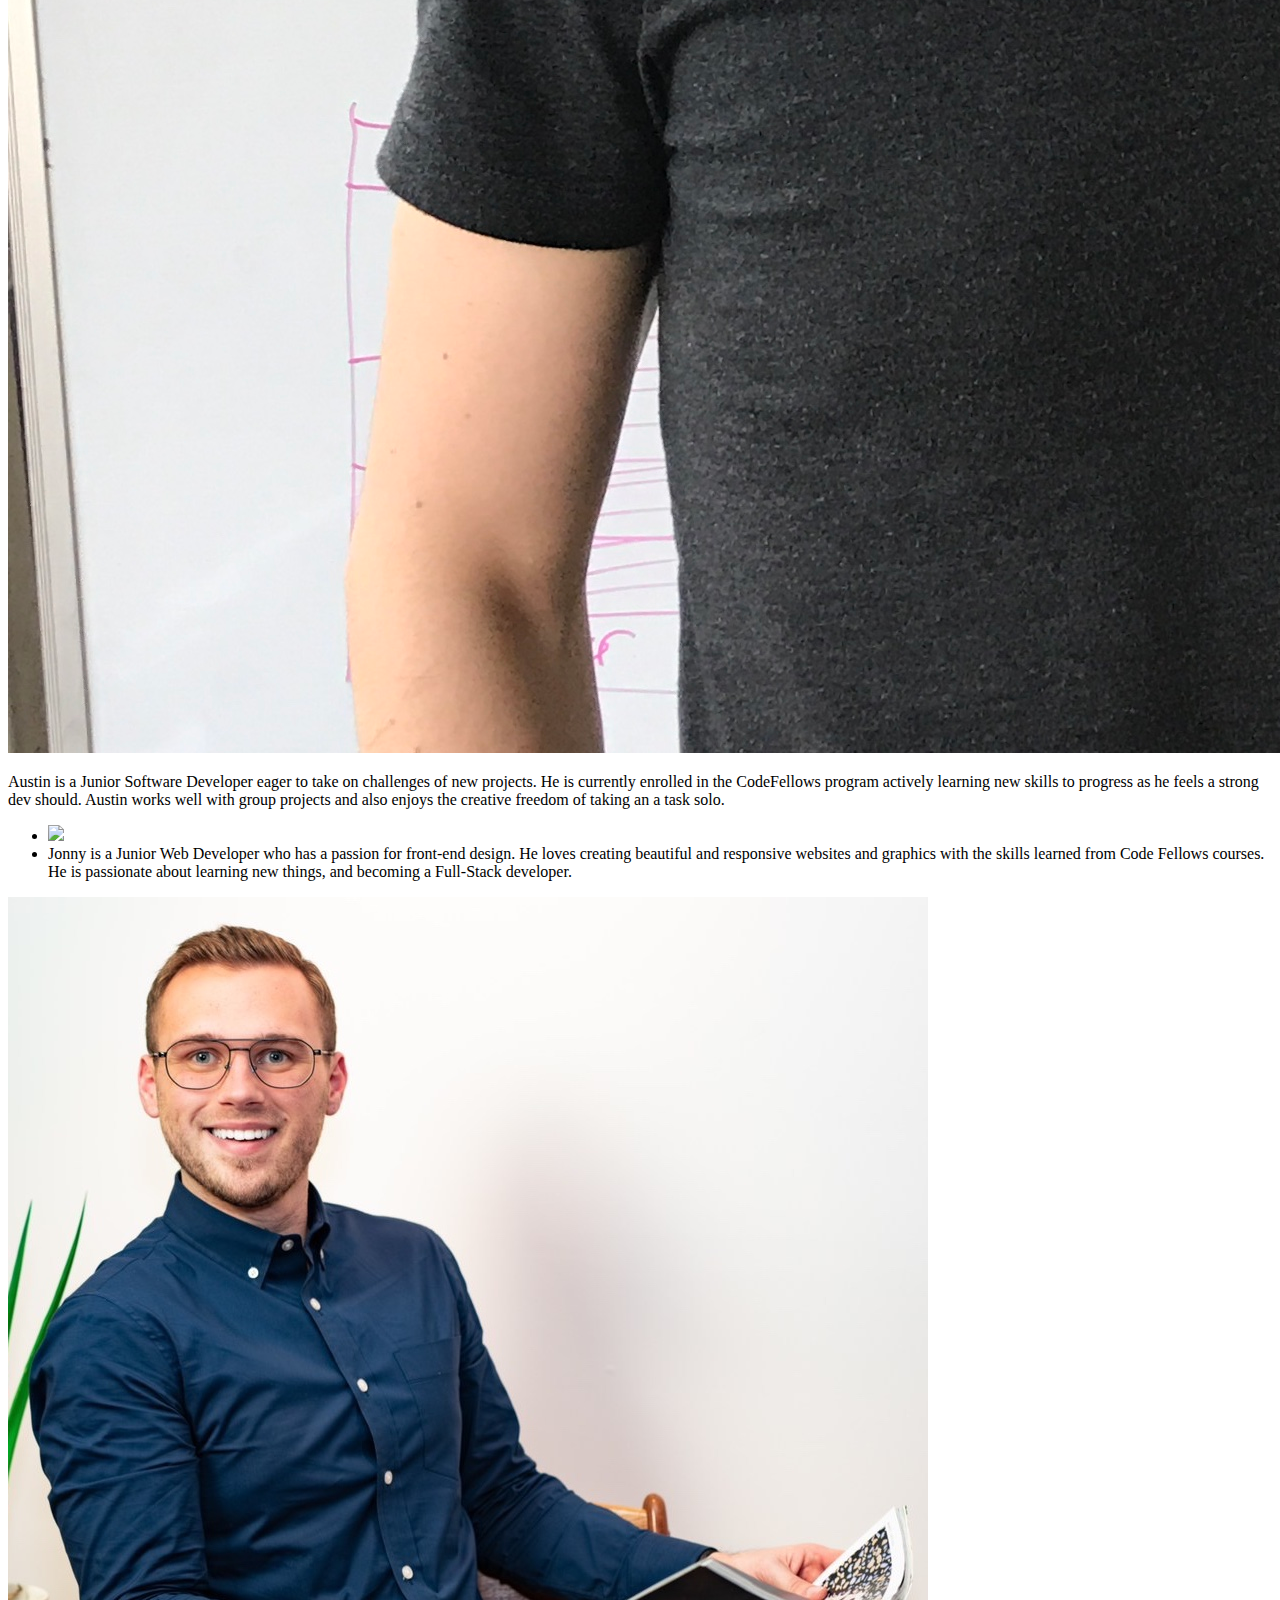
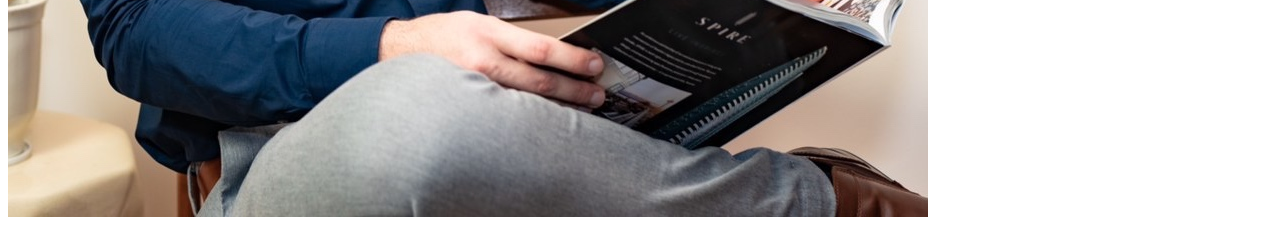
==== commit d5d36b1d: "quick fixes" ====
--- a/about.html
+++ b/about.html
@@ -13,7 +13,7 @@
     <header>
         <ul id="topbar">
             <a href="../Guess-Who/index.html"><li><img id="logo" src="../Guess-Who/img/jara-logo.png"></li></a>
-          <li><a href="../Guess-Who/game-page.html">Play</a></li>
+          <li class="bouncy"><a href="../Guess-Who/game-page.html">Play</a></li>
           <li><a href="../Guess-Who/how-to.html">Instructions</a></li>
           <li><a href="../Guess-Who/about.html">About Us</a></li>
           <li><a href="../Guess-Who/inquiries.html">Business Inquiries</a></li>
@@ -68,11 +68,6 @@
           </section>
 
   </main>
-
-  <footer class="site-footer">
-    <p>Copright &copy; - Created by: Mean Gorls - Last Updated: March 2019</p>
-  </footer>
-
 </body>
 
 </html>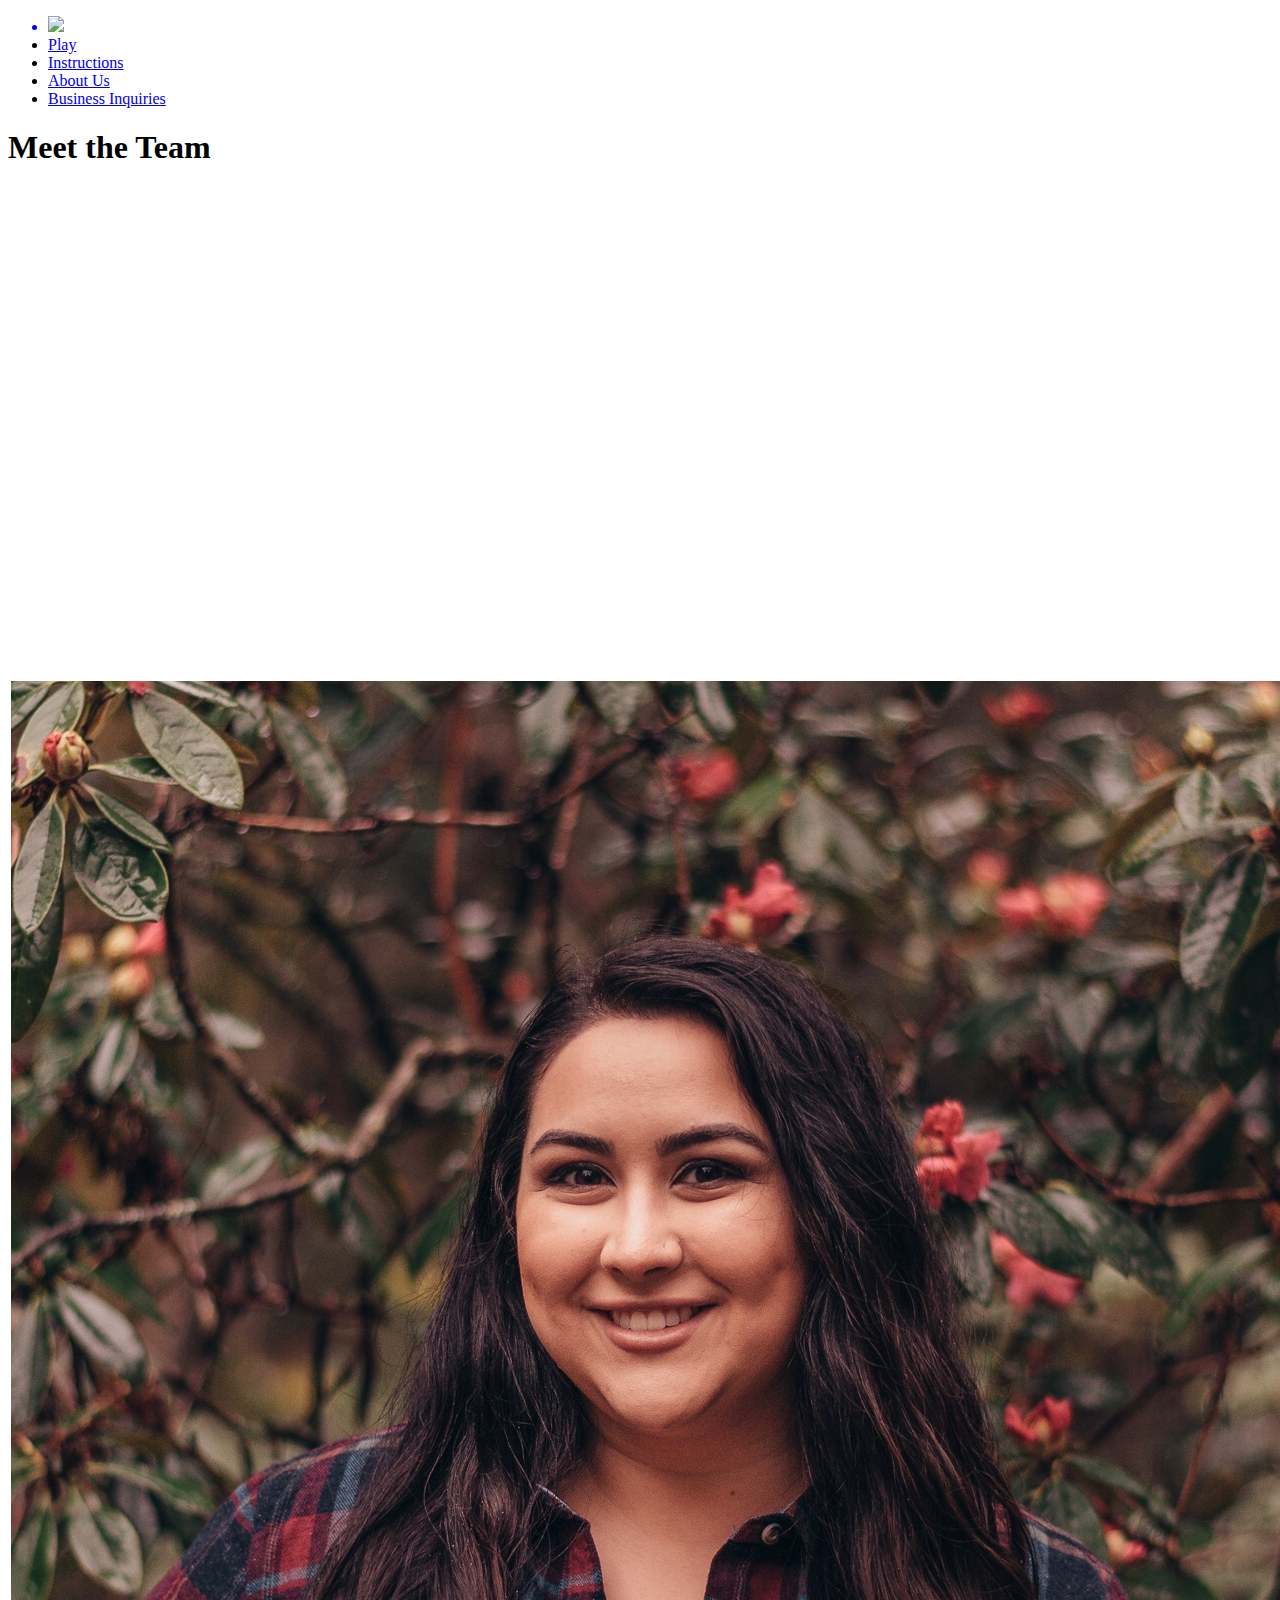
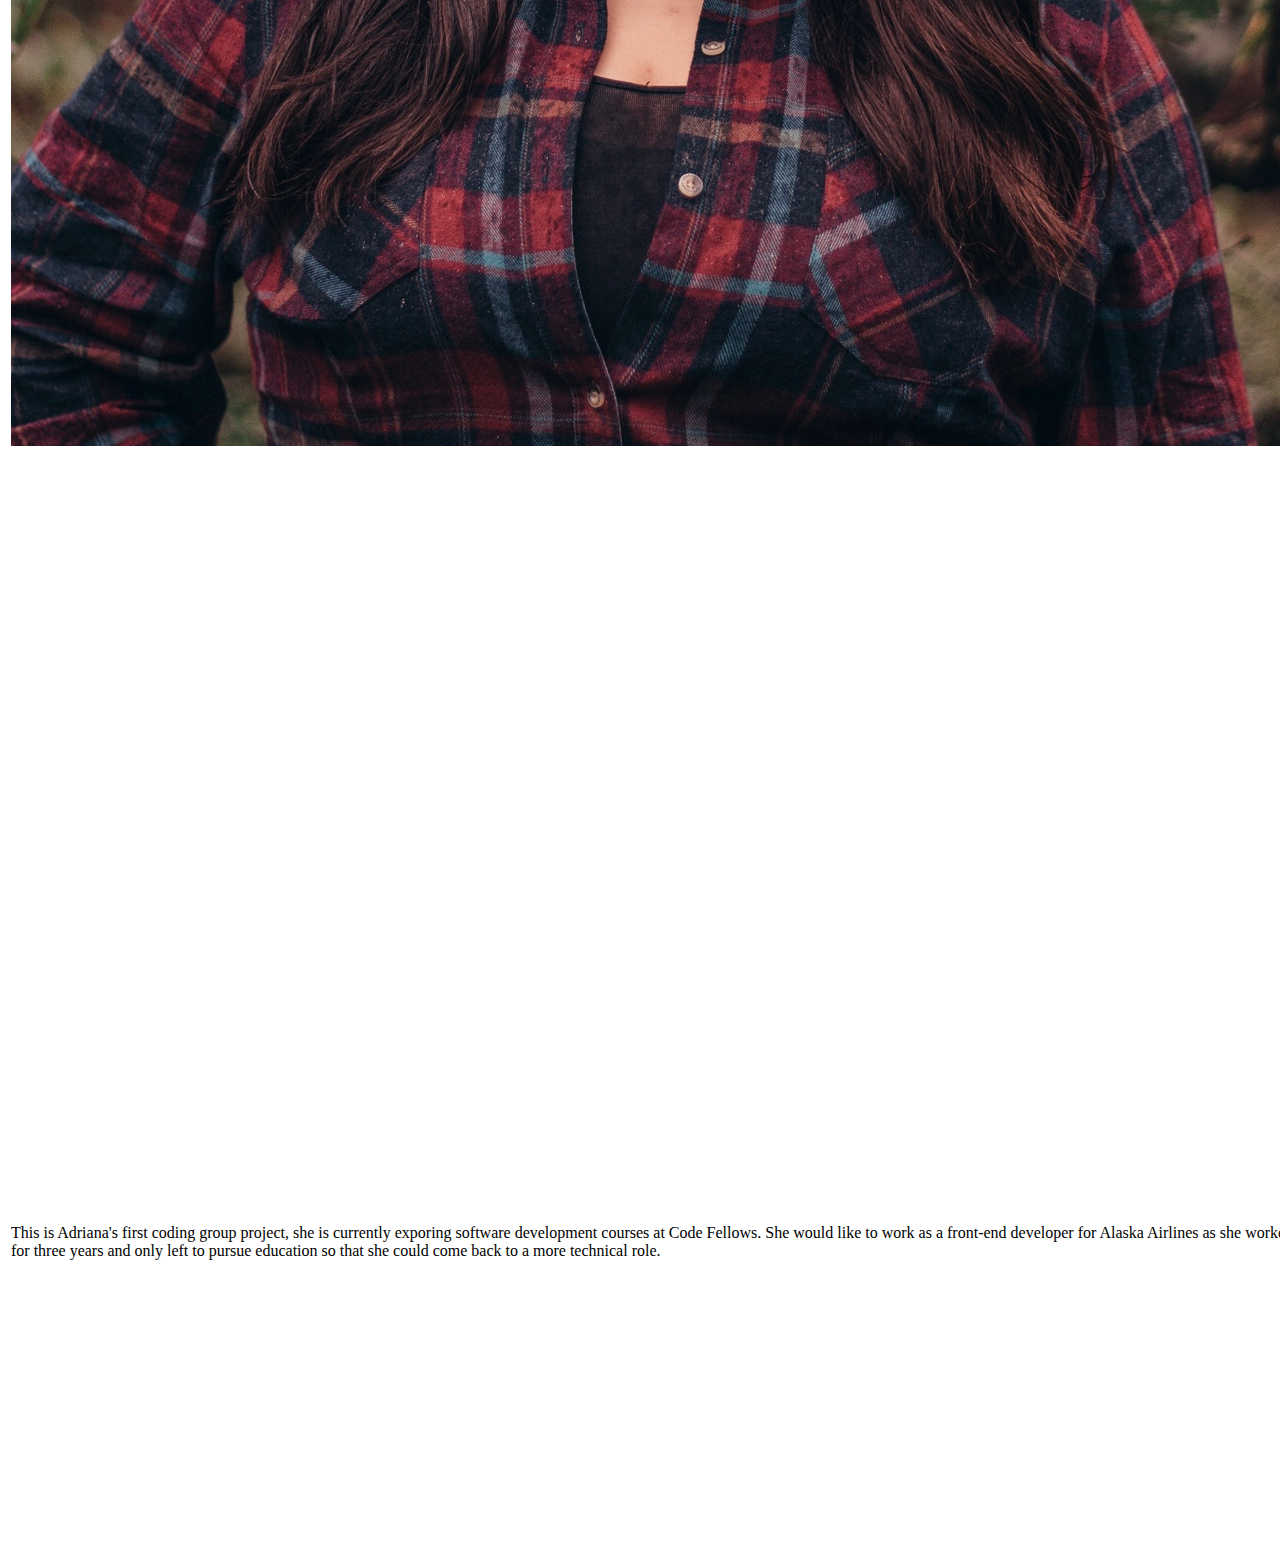
==== commit 40098d98: "lots of changes" ====
--- a/about.html
+++ b/about.html
@@ -14,59 +14,49 @@
         <ul id="topbar">
             <a href="../Guess-Who/index.html"><li><img id="logo" src="../Guess-Who/img/jara-logo.png"></li></a>
           <li class="bouncy"><a href="../Guess-Who/game-page.html">Play</a></li>
-          <li><a href="../Guess-Who/how-to.html">Instructions</a></li>
-          <li><a href="../Guess-Who/about.html">About Us</a></li>
-          <li><a href="../Guess-Who/inquiries.html">Business Inquiries</a></li>
+          <li class="navs"><a href="../Guess-Who/how-to.html">Instructions</a></li>
+          <li class="navs"><a href="../Guess-Who/about.html">About Us</a></li>
+          <li class="navs"><a href="../Guess-Who/inquiries.html">Business Inquiries</a></li>
         </ul>
       </header>
 
   <main>
-    <h1>201 Final Project Team</h1>
+    <h1>Meet the Team</h1>
 
     <br>
 
-    <section id="adriana">
-      <img src="groupimgs/adriana.jpg"/>
-      <p>
-        This is Adriana's first coding group project, she is 
-        currently exporing software development courses at Code 
-        Fellows. She would like to work as a front-end developer 
-        for Alaska Airlines as she worked for Alaska for three years 
-        and only left to pursue education so that she could come 
-        back to a more technical role.
-      </p>
-    </section>
+    <table>
+      <tr>
+        <td><img class="photos" src="groupimgs/adriana.jpg"/></td>
+        <td><img class="photos" src="groupimgs/austin.jpg"/></td>
+        <td><img class="photos" src="groupimgs/jonny.png"/></td>
+        <td><img class="photos" src="groupimgs/ryan.jpg"/></td>
+      </tr>
 
-    <section id="austin">
-        <img src="groupimgs/austin.jpg"/>
-        <p>
-          Austin is a Junior Software Developer eager to take on 
-          challenges of new projects.  He is currently enrolled in 
-          the CodeFellows program actively learning new skills to 
-          progress as he feels a strong dev should. Austin works 
-          well with group projects and also enjoys the creative 
-          freedom of taking an a task solo.
-        </p>
-      </section>
+      <tr>
+        <td>This is Adriana's first coding group project, she is 
+            currently exporing software development courses at Code 
+            Fellows. She would like to work as a front-end developer 
+            for Alaska Airlines as she worked for Alaska for three years 
+            and only left to pursue education so that she could come 
+            back to a more technical role.</td>
 
-      <ul id="jonny">
-          <li><img src="groupimgs/jonny.png"/></li>
-          <li>
-            Jonny is a Junior Web Developer who has a passion for
+        <td>Austin is a Junior Software Developer eager to take on 
+            challenges of new projects.  He is currently enrolled in 
+            the CodeFellows program actively learning new skills to 
+            progress as he feels a strong dev should. Austin works 
+            well with group projects and also enjoys the creative 
+            freedom of taking an a task solo.</td>
+
+        <td>Jonny is a Junior Web Developer who has a passion for
             front-end design. He loves creating beautiful and responsive
             websites and graphics with the skills learned from Code Fellows
             courses. He is passionate about learning new things, and becoming
-            a Full-Stack developer. 
-          </li>
-        </ul>
+            a Full-Stack developer.</td>
 
-        <section id="ryan">
-            <img src="groupimgs/ryan.jpg"/>
-            <p>
-              
-            </p>
-          </section>
-
+        <td>Ryan is the one who suggested the Guess-Who idea for this project. He is passionate about logical operations and works to improve his skills and directly relate them to his profession as a Learning Management Administrator.</td>
+      </tr>
+    </table>
   </main>
 </body>
 
